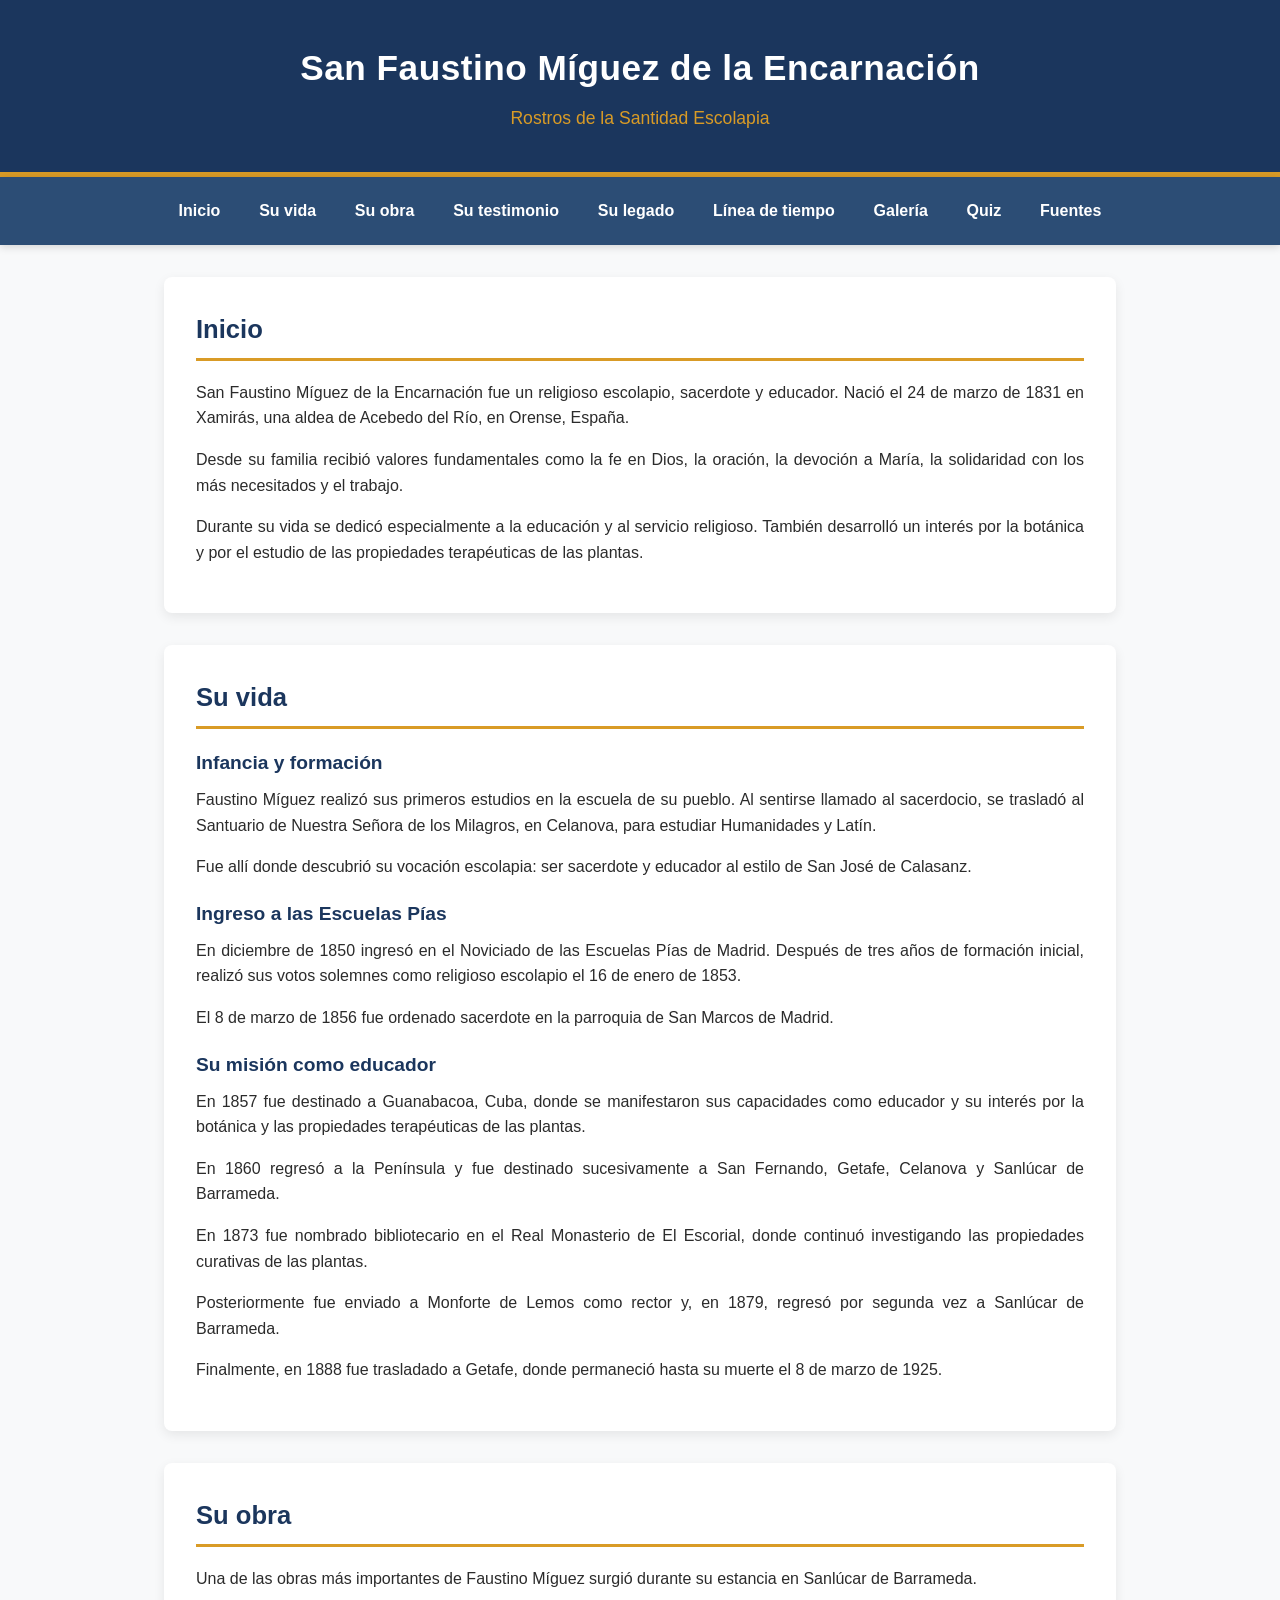
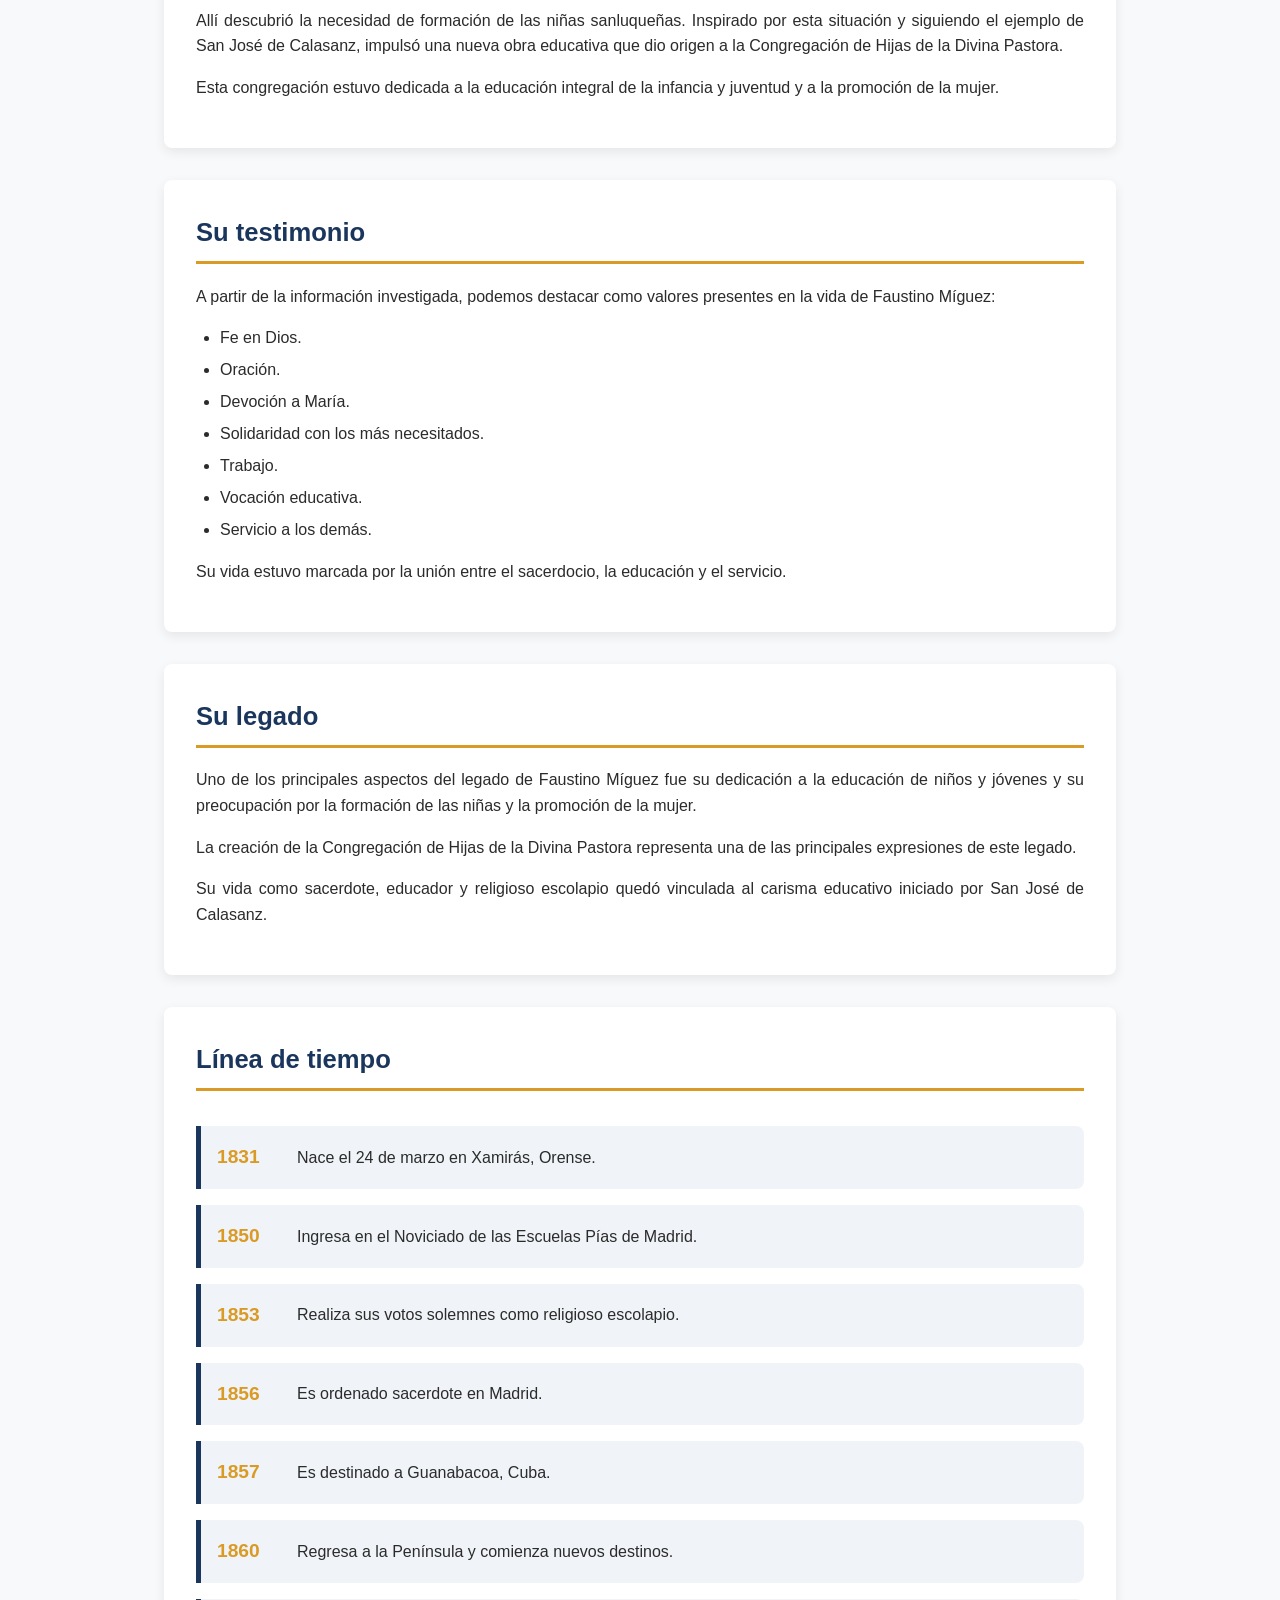
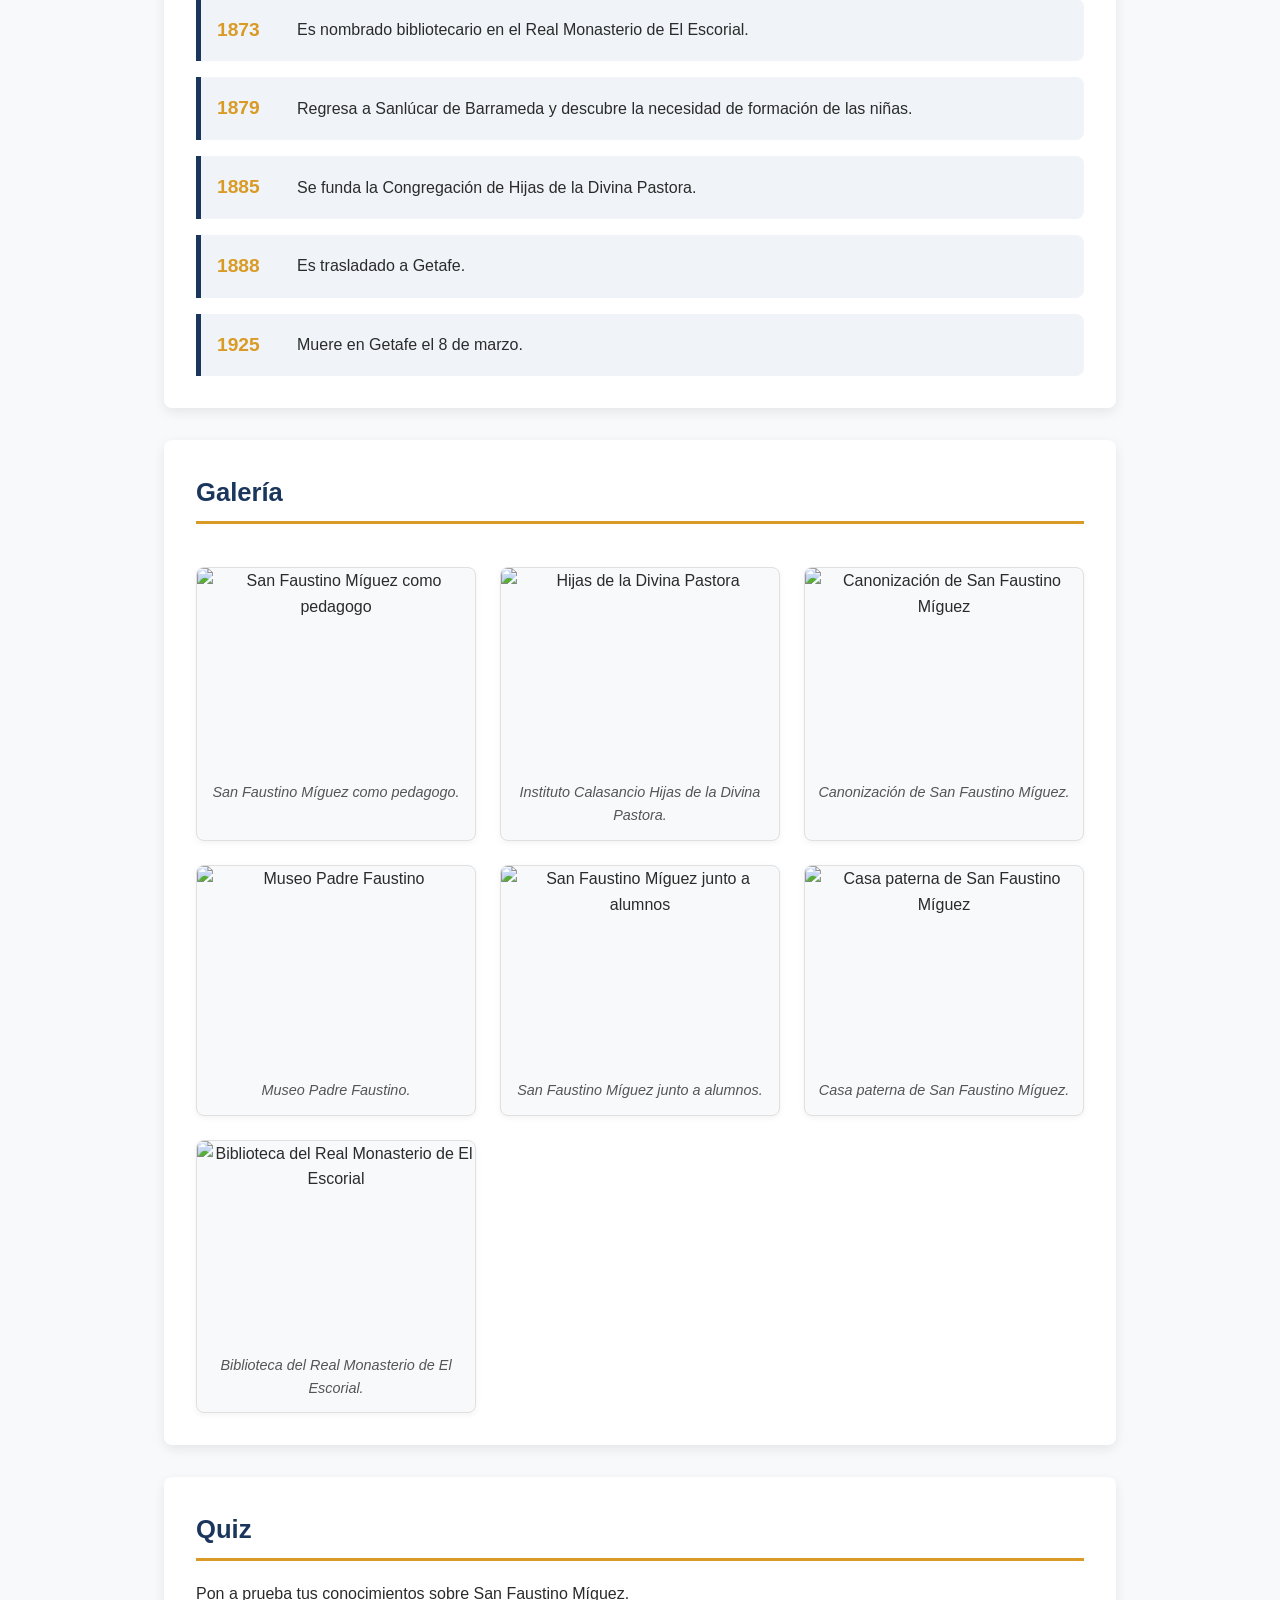
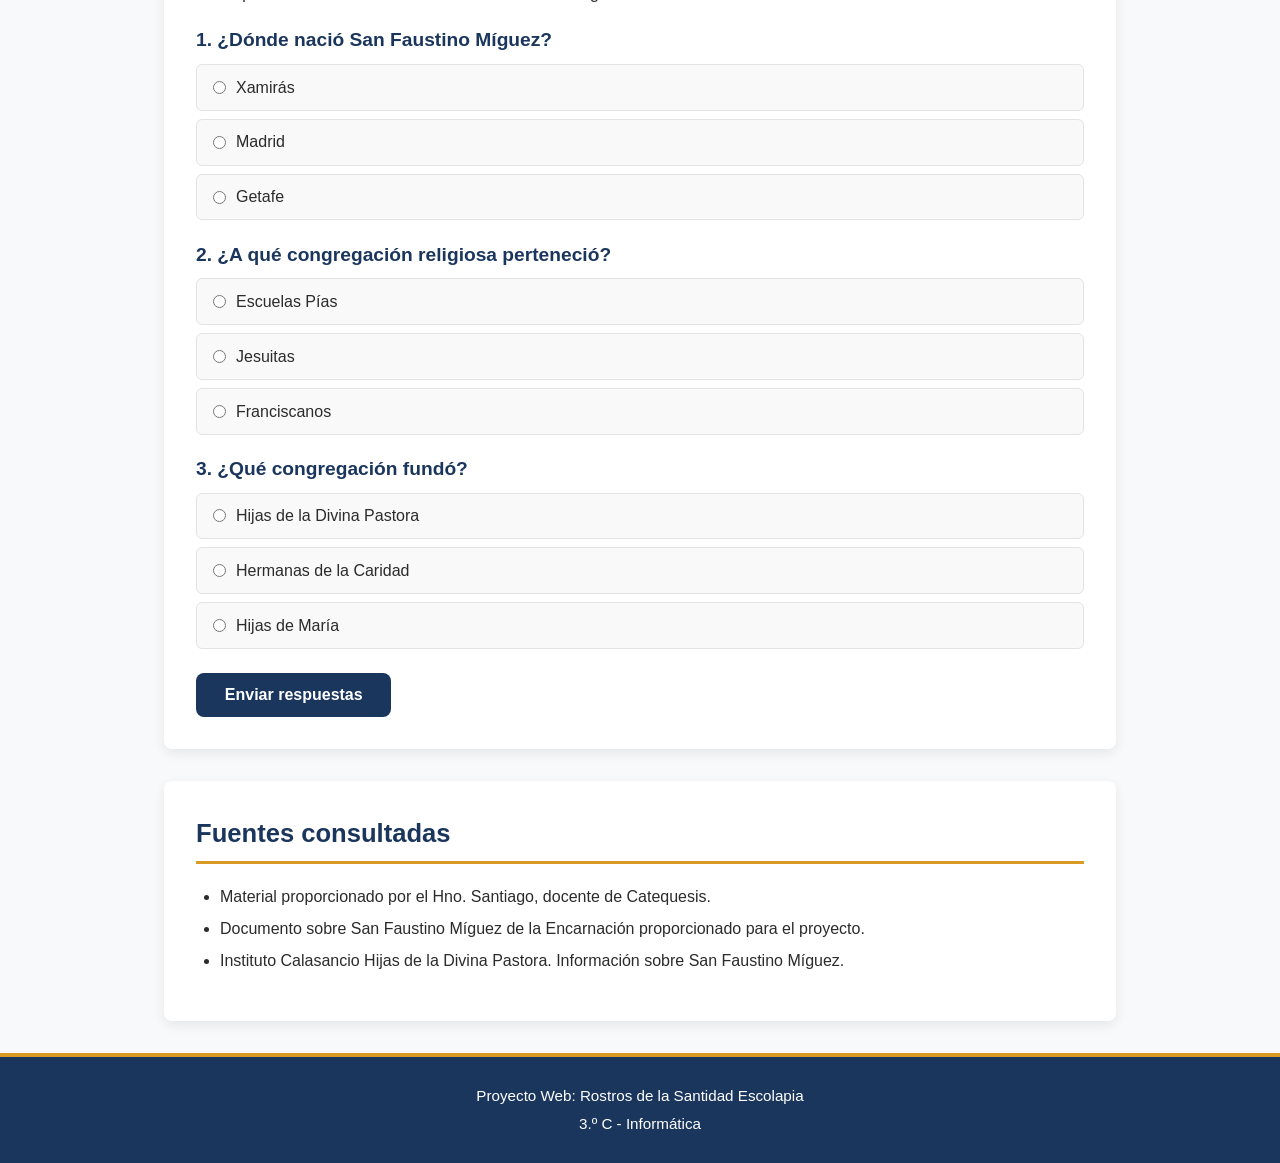
==== index.html @ eebf30c8 "Add files via upload" ====
<!DOCTYPE html>
<html lang="es">
<head>
    <meta charset="UTF-8">
    <meta name="viewport" content="width=device-width, initial-scale=1.0">
    <title>San Faustino Míguez</title>
</head>
<link rel="stylesheet" href="estilos.css">
<body>
     <header>
        <h1>San Faustino Míguez de la Encarnación</h1>
        <p>Rostros de la Santidad Escolapia</p>
    </header>
    <nav>
    <a href="#inicio">Inicio</a>
    <a href="#vida">Su vida</a>
    <a href="#obra">Su obra</a>
    <a href="#testimonio">Su testimonio</a>
    <a href="#legado">Su legado</a>
    <a href="#linea-tiempo">Línea de tiempo</a>
    <a href="#galeria">Galería</a>
    <a href="#quiz">Quiz</a>
    <a href="#fuentes">Fuentes</a>
</nav>
<main>

<section id="inicio">

    <h2>Inicio</h2>

    <p>
        San Faustino Míguez de la Encarnación fue un religioso escolapio,
        sacerdote y educador. Nació el 24 de marzo de 1831 en Xamirás,
        una aldea de Acebedo del Río, en Orense, España.
    </p>

    <p>
        Desde su familia recibió valores fundamentales como la fe en Dios,
        la oración, la devoción a María, la solidaridad con los más
        necesitados y el trabajo.
    </p>

    <p>
        Durante su vida se dedicó especialmente a la educación y al servicio
        religioso. También desarrolló un interés por la botánica y por el
        estudio de las propiedades terapéuticas de las plantas.
    </p>    
</section>
<section id="vida">

    <h2>Su vida</h2>

    <h3>Infancia y formación</h3>

    <p>
        Faustino Míguez realizó sus primeros estudios en la escuela de su pueblo.
        Al sentirse llamado al sacerdocio, se trasladó al Santuario de Nuestra
        Señora de los Milagros, en Celanova, para estudiar Humanidades y Latín.
    </p>

    <p>
        Fue allí donde descubrió su vocación escolapia: ser sacerdote y educador
        al estilo de San José de Calasanz.
    </p>

    <h3>Ingreso a las Escuelas Pías</h3>

    <p>
        En diciembre de 1850 ingresó en el Noviciado de las Escuelas Pías de Madrid.
        Después de tres años de formación inicial, realizó sus votos solemnes como
        religioso escolapio el 16 de enero de 1853.
    </p>

    <p>
        El 8 de marzo de 1856 fue ordenado sacerdote en la parroquia de San Marcos
        de Madrid.
    </p>

    <h3>Su misión como educador</h3>

    <p>
        En 1857 fue destinado a Guanabacoa, Cuba, donde se manifestaron sus
        capacidades como educador y su interés por la botánica y las propiedades
        terapéuticas de las plantas.
    </p>

    <p>
        En 1860 regresó a la Península y fue destinado sucesivamente a San Fernando,
        Getafe, Celanova y Sanlúcar de Barrameda.
    </p>

    <p>
        En 1873 fue nombrado bibliotecario en el Real Monasterio de El Escorial,
        donde continuó investigando las propiedades curativas de las plantas.
    </p>

    <p>
        Posteriormente fue enviado a Monforte de Lemos como rector y, en 1879,
        regresó por segunda vez a Sanlúcar de Barrameda.
    </p>

    <p>
        Finalmente, en 1888 fue trasladado a Getafe, donde permaneció hasta su
        muerte el 8 de marzo de 1925.
    </p>

</section>
<section id="obra">

    <h2>Su obra</h2>
    <p>
        Una de las obras más importantes de Faustino Míguez surgió durante
        su estancia en Sanlúcar de Barrameda.
    </p>

    <p>
        Allí descubrió la necesidad de formación de las niñas sanluqueñas.
    Inspirado por esta situación y siguiendo el ejemplo de San José de
    Calasanz, impulsó una nueva obra educativa que dio origen a la
    Congregación de Hijas de la Divina Pastora.
    </p>

    <p>
        Esta congregación estuvo dedicada a la educación integral de la
        infancia y juventud y a la promoción de la mujer.
    </p>

</section>
<section id="testimonio">

    <h2>Su testimonio</h2>

    <p>
        A partir de la información investigada, podemos destacar como valores
        presentes en la vida de Faustino Míguez:
    </p>

    <ul>
        <li>Fe en Dios.</li>
        <li>Oración.</li>
        <li>Devoción a María.</li>
        <li>Solidaridad con los más necesitados.</li>
        <li>Trabajo.</li>
        <li>Vocación educativa.</li>
        <li>Servicio a los demás.</li>
    </ul>

    <p>
        Su vida estuvo marcada por la unión entre el sacerdocio, la educación
        y el servicio.
    </p>

</section>
<section id="legado">

    <h2>Su legado</h2>

    <p>
        Uno de los principales aspectos del legado de Faustino Míguez fue su
        dedicación a la educación de niños y jóvenes y su preocupación por la
        formación de las niñas y la promoción de la mujer.
    </p>

    <p>
        La creación de la Congregación de Hijas de la Divina Pastora representa
        una de las principales expresiones de este legado.
    </p>

    <p>
        Su vida como sacerdote, educador y religioso escolapio quedó vinculada
        al carisma educativo iniciado por San José de Calasanz.
    </p>

</section>
<section id="linea-tiempo">

    <h2>Línea de tiempo</h2>

    <article>
        <h3>1831</h3>
        <p>Nace el 24 de marzo en Xamirás, Orense.</p>
    </article>

    <article>
        <h3>1850</h3>
        <p>Ingresa en el Noviciado de las Escuelas Pías de Madrid.</p>
    </article>

    <article>
        <h3>1853</h3>
        <p>Realiza sus votos solemnes como religioso escolapio.</p>
    </article>

    <article>
        <h3>1856</h3>
        <p>Es ordenado sacerdote en Madrid.</p>
    </article>

    <article>
        <h3>1857</h3>
        <p>Es destinado a Guanabacoa, Cuba.</p>
    </article>

    <article>
        <h3>1860</h3>
        <p>Regresa a la Península y comienza nuevos destinos.</p>
    </article>

    <article>
        <h3>1873</h3>
        <p>Es nombrado bibliotecario en el Real Monasterio de El Escorial.</p>
    </article>

    <article>
        <h3>1879</h3>
        <p>Regresa a Sanlúcar de Barrameda y descubre la necesidad de formación de las niñas.</p>
    </article>

    <article>
        <h3>1885</h3>
        <p>Se funda la Congregación de Hijas de la Divina Pastora.</p>
    </article>

    <article>
        <h3>1888</h3>
        <p>Es trasladado a Getafe.</p>
    </article>

    <article>
        <h3>1925</h3>
        <p>Muere en Getafe el 8 de marzo.</p>
    </article>

</section>
<section id="galeria">

    <h2>Galería</h2>

<figure>
    <img src="img/san faustino pedagogo.jpg" alt="San Faustino Míguez como pedagogo">
    <figcaption>San Faustino Míguez como pedagogo.</figcaption>
</figure>

<figure>
    <img src="img/hijas de la divina pastora.jpg" alt="Hijas de la Divina Pastora">
    <figcaption>Instituto Calasancio Hijas de la Divina Pastora.</figcaption>
</figure>

<figure>
    <img src="img/canonizacion faustino miguez.jpg" alt="Canonización de San Faustino Míguez">
    <figcaption>Canonización de San Faustino Míguez.</figcaption>
</figure>

<figure>
    <img src="img/museo padre faustino.jpg" alt="Museo Padre Faustino">
    <figcaption>Museo Padre Faustino.</figcaption>
</figure>
<figure>
    <img src="img/San Faustino junto a alumnos.png" alt="San Faustino Míguez junto a alumnos">
    <figcaption>San Faustino Míguez junto a alumnos.</figcaption>
</figure>

<figure>
    <img src="img/casa paterna faustino miguez.jpg" alt="Casa paterna de San Faustino Míguez">
    <figcaption>Casa paterna de San Faustino Míguez.</figcaption>
</figure>

<figure>
    <img src="img/bibloteca escorial.jpg" alt="Biblioteca del Real Monasterio de El Escorial">
    <figcaption>Biblioteca del Real Monasterio de El Escorial.</figcaption>
</figure>
</section>

<section id="quiz">
    <h2>Quiz</h2>

    <p>
        Pon a prueba tus conocimientos sobre San Faustino Míguez.
    </p>

    <h3>1. ¿Dónde nació San Faustino Míguez?</h3>

    <ul>
        <li>
            <input type="radio" name="pregunta1">
            Xamirás
        </li>

        <li>
            <input type="radio" name="pregunta1">
            Madrid
        </li>

        <li>
            <input type="radio" name="pregunta1">
            Getafe
        </li>
    </ul>


    <h3>2. ¿A qué congregación religiosa perteneció?</h3>

    <ul>
        <li>
            <input type="radio" name="pregunta2">
            Escuelas Pías
        </li>

        <li>
            <input type="radio" name="pregunta2">
            Jesuitas
        </li>

        <li>
            <input type="radio" name="pregunta2">
            Franciscanos
        </li>
    </ul>


    <h3>3. ¿Qué congregación fundó?</h3>

    <ul>
        <li>
            <input type="radio" name="pregunta3">
            Hijas de la Divina Pastora
        </li>

        <li>
            <input type="radio" name="pregunta3">
            Hermanas de la Caridad
        </li>

        <li>
            <input type="radio" name="pregunta3">
            Hijas de María
        </li>
    </ul>

    <button type="button">Enviar respuestas</button>
</section>
<section id="fuentes">

    <h2>Fuentes consultadas</h2>

    <ul>
        
        <li>Material proporcionado por el Hno. Santiago, docente de Catequesis.</li>
        <li>Documento sobre San Faustino Míguez de la Encarnación proporcionado para el proyecto.</li>
        <li>Instituto Calasancio Hijas de la Divina Pastora. Información sobre San Faustino Míguez.</li>
    </ul>

</section>
</main>
<footer>
    <p>Proyecto Web: Rostros de la Santidad Escolapia</p>
    <p>3.º C - Informática</p>
</footer>
</body>
</html>
---- estilos.css ----
/* ==========================================================
   1. RESET Y VARIABLES GLOBALES
   ========================================================== */
* {
    margin: 0;
    padding: 0;
    box-sizing: border-box; /* Manejo correcto del Modelo de Caja */
}

:root {
    /* Paleta de colores acorde a la temática */
    --color-primario: #1b365d;       /* Azul institucional / Escolapio */
    --color-secundario: #d99b26;     /* Dorado / Cálido */
    --color-fondo: #f8f9fa;          /* Fondo claro para facilitar la lectura */
    --color-tarjeta: #ffffff;        /* Blanco para contenedores */
    --color-texto: #2b2b2b;          /* Gris oscuro para contraste suave */
    --color-texto-suave: #555555;
    
    /* Tipografía y sombras */
    --fuente-principal: 'Segoe UI', Tahoma, Geneva, Verdana, sans-serif;
    --sombras: 0 4px 12px rgba(0, 0, 0, 0.08);
    --borde-radio: 8px;
}

body {
    font-family: var(--fuente-principal);
    background-color: var(--color-fondo);
    color: var(--color-texto);
    line-height: 1.6;
}

/* ==========================================================
   2. ENCABEZADO (HEADER)
   ========================================================== */
header {
    background-color: var(--color-primario);
    color: #ffffff;
    text-align: center;
    padding: 2.5rem 1rem;
    border-bottom: 5px solid var(--color-secundario);
}

header h1 {
    font-size: 2.2rem;
    margin-bottom: 0.5rem;
    letter-spacing: 0.5px;
}

header p {
    font-size: 1.1rem;
    color: var(--color-secundario);
    font-weight: 500;
}

/* ==========================================================
   3. NAVEGACIÓN (NAV)
   ========================================================== */
nav {
    background-color: #2c4d75;
    display: flex;
    justify-content: center;
    flex-wrap: wrap;
    gap: 10px;
    padding: 0.8rem 1rem;
    position: sticky;
    top: 0;
    z-index: 100;
    box-shadow: 0 2px 8px rgba(0, 0, 0, 0.15);
}

nav a {
    color: #ffffff;
    text-decoration: none;
    font-weight: 600;
    padding: 0.5rem 0.9rem;
    border-radius: 4px;
    transition: background-color 0.3s ease, color 0.3s ease;
}

nav a:hover {
    background-color: var(--color-secundario);
    color: var(--color-primario);
}

/* ==========================================================
   4. ESTRUCTURA PRINCIPAL (MAIN & SECTIONS)
   ========================================================== */
main {
    max-width: 1000px;
    margin: 2rem auto;
    padding: 0 1.5rem;
}

section {
    background-color: var(--color-tarjeta);
    padding: 2rem;
    margin-bottom: 2rem;
    border-radius: var(--borde-radio);
    box-shadow: var(--sombras);
}

/* Encabezados de secciones */
section h2 {
    color: var(--color-primario);
    border-bottom: 3px solid var(--color-secundario);
    padding-bottom: 0.5rem;
    margin-bottom: 1.2rem;
    font-size: 1.6rem;
}

section h3 {
    color: var(--color-primario);
    margin: 1.2rem 0 0.5rem 0;
    font-size: 1.2rem;
}

section p {
    margin-bottom: 1rem;
    text-align: justify;
}

/* Listas generales */
section ul {
    margin-left: 1.5rem;
    margin-bottom: 1rem;
}

section li {
    margin-bottom: 0.4rem;
}

/* ==========================================================
   5. LÍNEA DE TIEMPO (#linea-tiempo)
   ========================================================== */
#linea-tiempo {
    display: flex;
    flex-direction: column;
    gap: 1rem;
}

#linea-tiempo article {
    display: flex;
    align-items: center;
    background-color: #f0f4f8;
    border-left: 5px solid var(--color-primario);
    padding: 1rem;
    border-radius: 0 var(--borde-radio) var(--borde-radio) 0;
    transition: transform 0.2s ease;
}

#linea-tiempo article:hover {
    transform: translateX(5px);
}

#linea-tiempo h3 {
    margin: 0;
    min-width: 80px;
    font-size: 1.2rem;
    color: var(--color-secundario);
    font-weight: bold;
}

#linea-tiempo p {
    margin: 0;
    text-align: left;
}

/* ==========================================================
   6. GALERÍA DE IMÁGENES (#galeria)
   ========================================================== */
#galeria {
    display: grid;
    grid-template-columns: repeat(auto-fit, minmax(260px, 1fr));
    gap: 1.5rem;
}

#galeria h2 {
    grid-column: 1 / -1;
}

figure {
    background-color: var(--color-fondo);
    border: 1px solid #e0e0e0;
    border-radius: var(--borde-radio);
    overflow: hidden;
    display: flex;
    flex-direction: column;
    text-align: center;
    box-shadow: 0 2px 6px rgba(0,0,0,0.05);
}

figure img {
    width: 100%;
    height: 200px;
    object-fit: cover;
    display: block;
}

figcaption {
    padding: 0.8rem;
    font-size: 0.9rem;
    color: var(--color-texto-suave);
    font-style: italic;
}

/* ==========================================================
   7. SECCIÓN QUIZ (#quiz)
   ========================================================== */
#quiz ul {
    list-style: none;
    margin-left: 0;
    padding: 0;
}

#quiz li {
    background-color: #f9f9f9;
    border: 1px solid #e3e3e3;
    padding: 0.6rem 1rem;
    margin-bottom: 0.5rem;
    border-radius: 6px;
    display: flex;
    align-items: center;
    gap: 10px;
    cursor: pointer;
}

#quiz li:hover {
    background-color: #edf3f8;
}

#quiz input[type="radio"] {
    cursor: pointer;
    accent-color: var(--color-primario);
}

#quiz button {
    display: block;
    margin-top: 1.5rem;
    background-color: var(--color-primario);
    color: #ffffff;
    border: none;
    padding: 0.8rem 1.8rem;
    font-size: 1rem;
    font-weight: bold;
    border-radius: var(--borde-radio);
    cursor: pointer;
    transition: background-color 0.3s ease;
}

#quiz button:hover {
    background-color: var(--color-secundario);
    color: var(--color-primario);
}

/* ==========================================================
   8. PIE DE PÁGINA (FOOTER)
   ========================================================== */
footer {
    background-color: var(--color-primario);
    color: #ffffff;
    text-align: center;
    padding: 1.5rem;
    margin-top: 2rem;
    border-top: 4px solid var(--color-secundario);
    font-size: 0.95rem;
}

footer p {
    margin: 0.2rem 0;
}
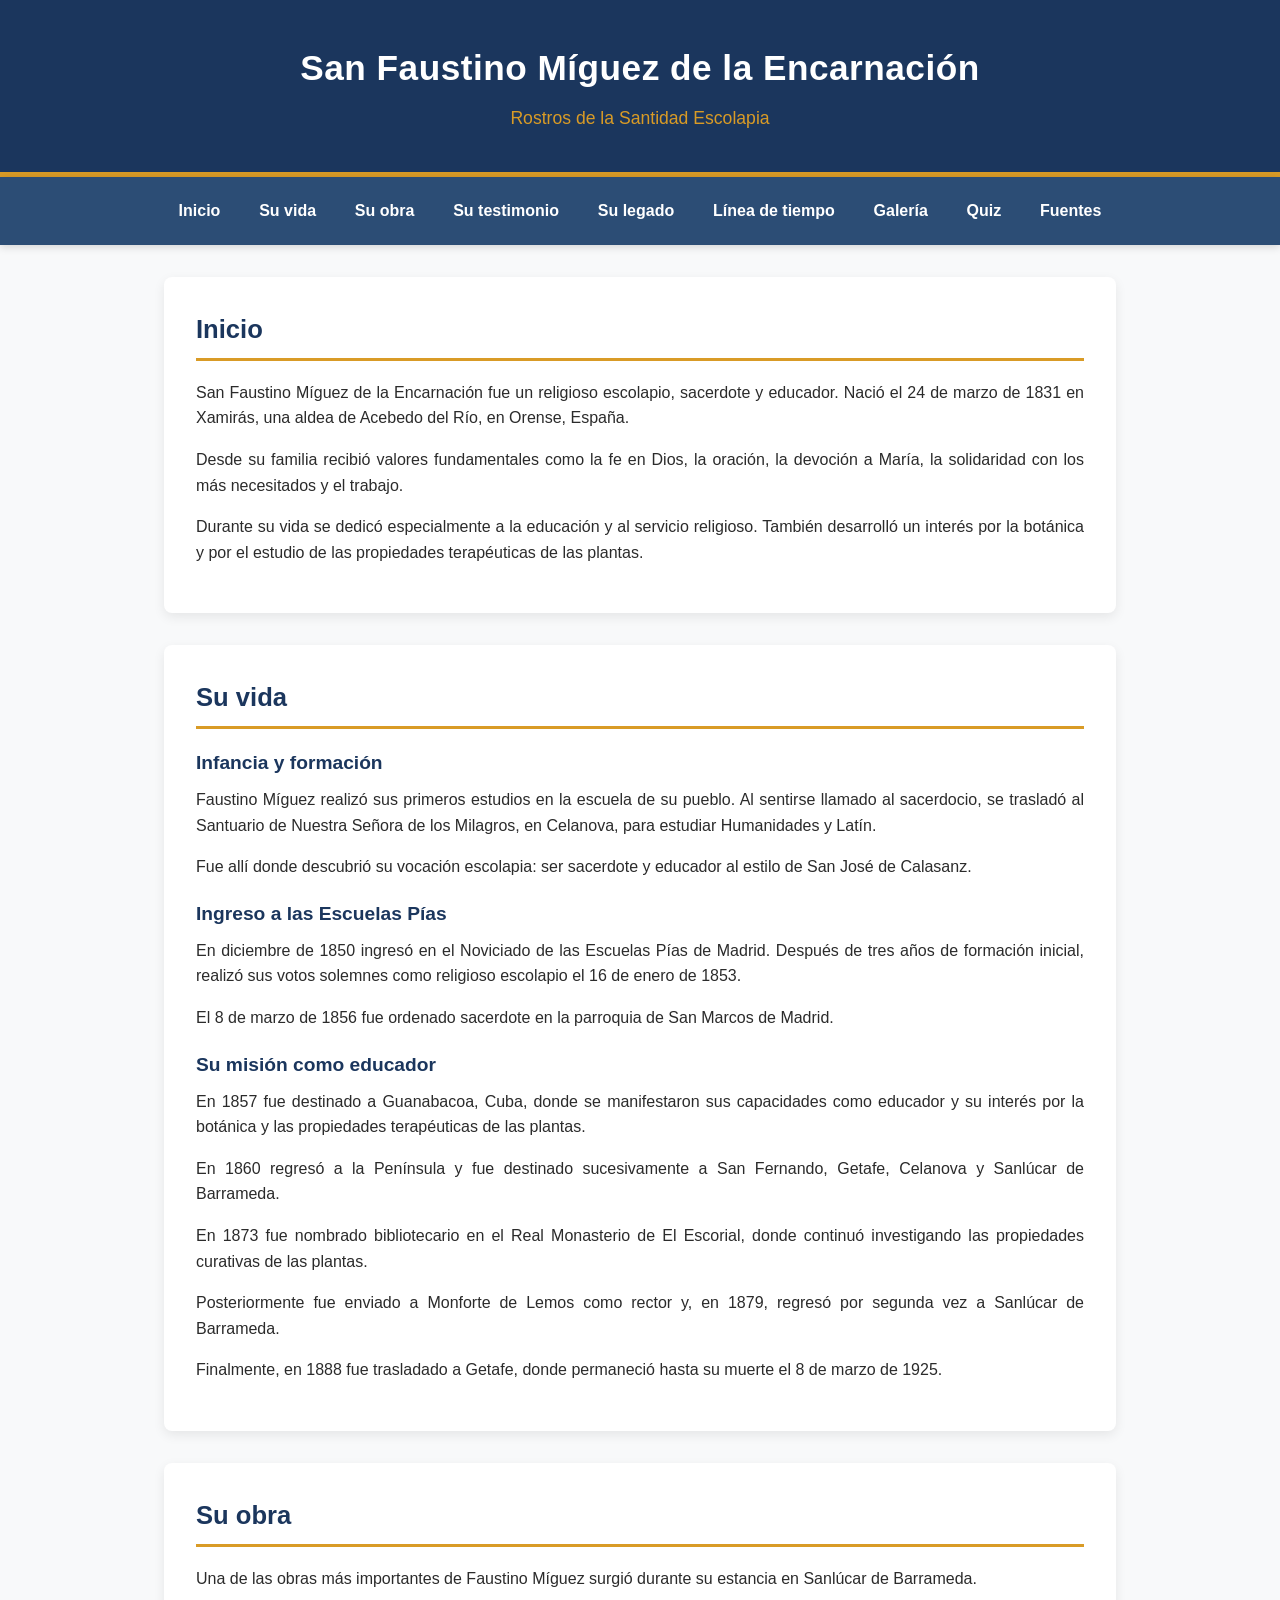
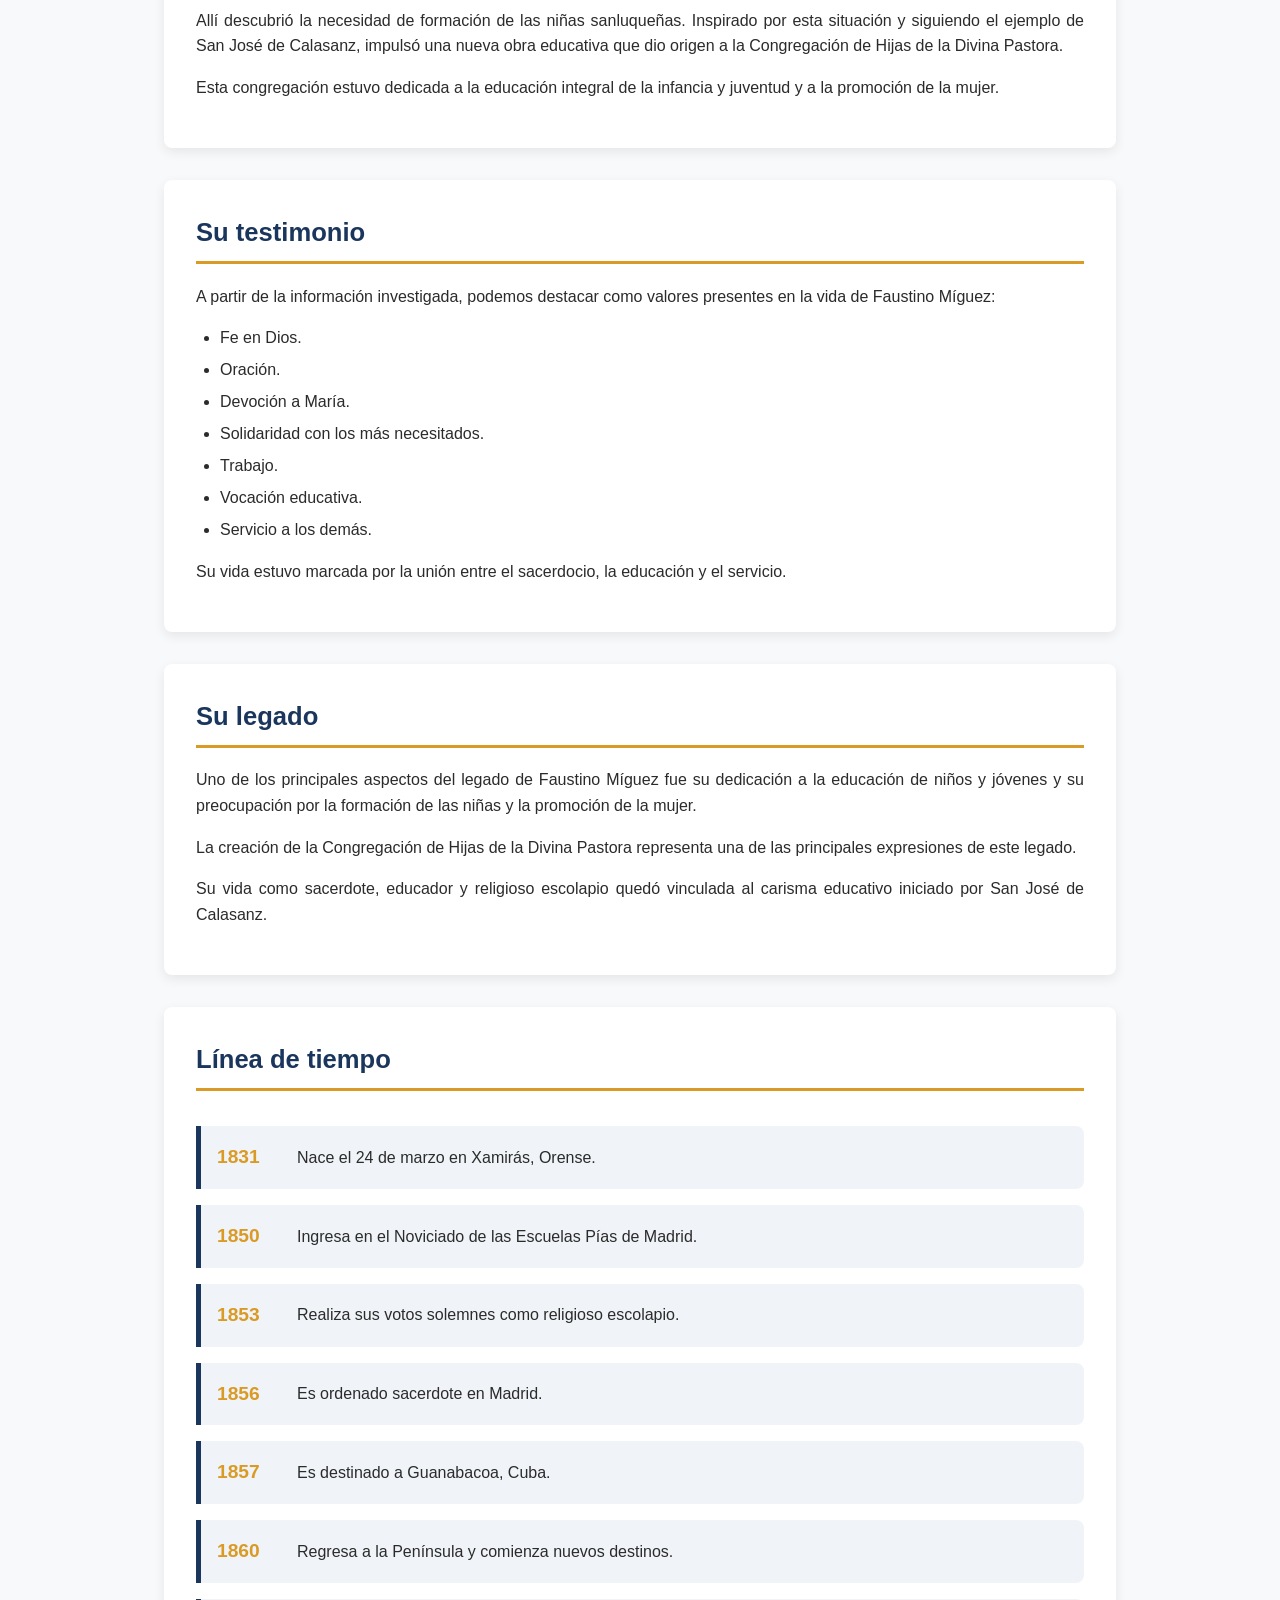
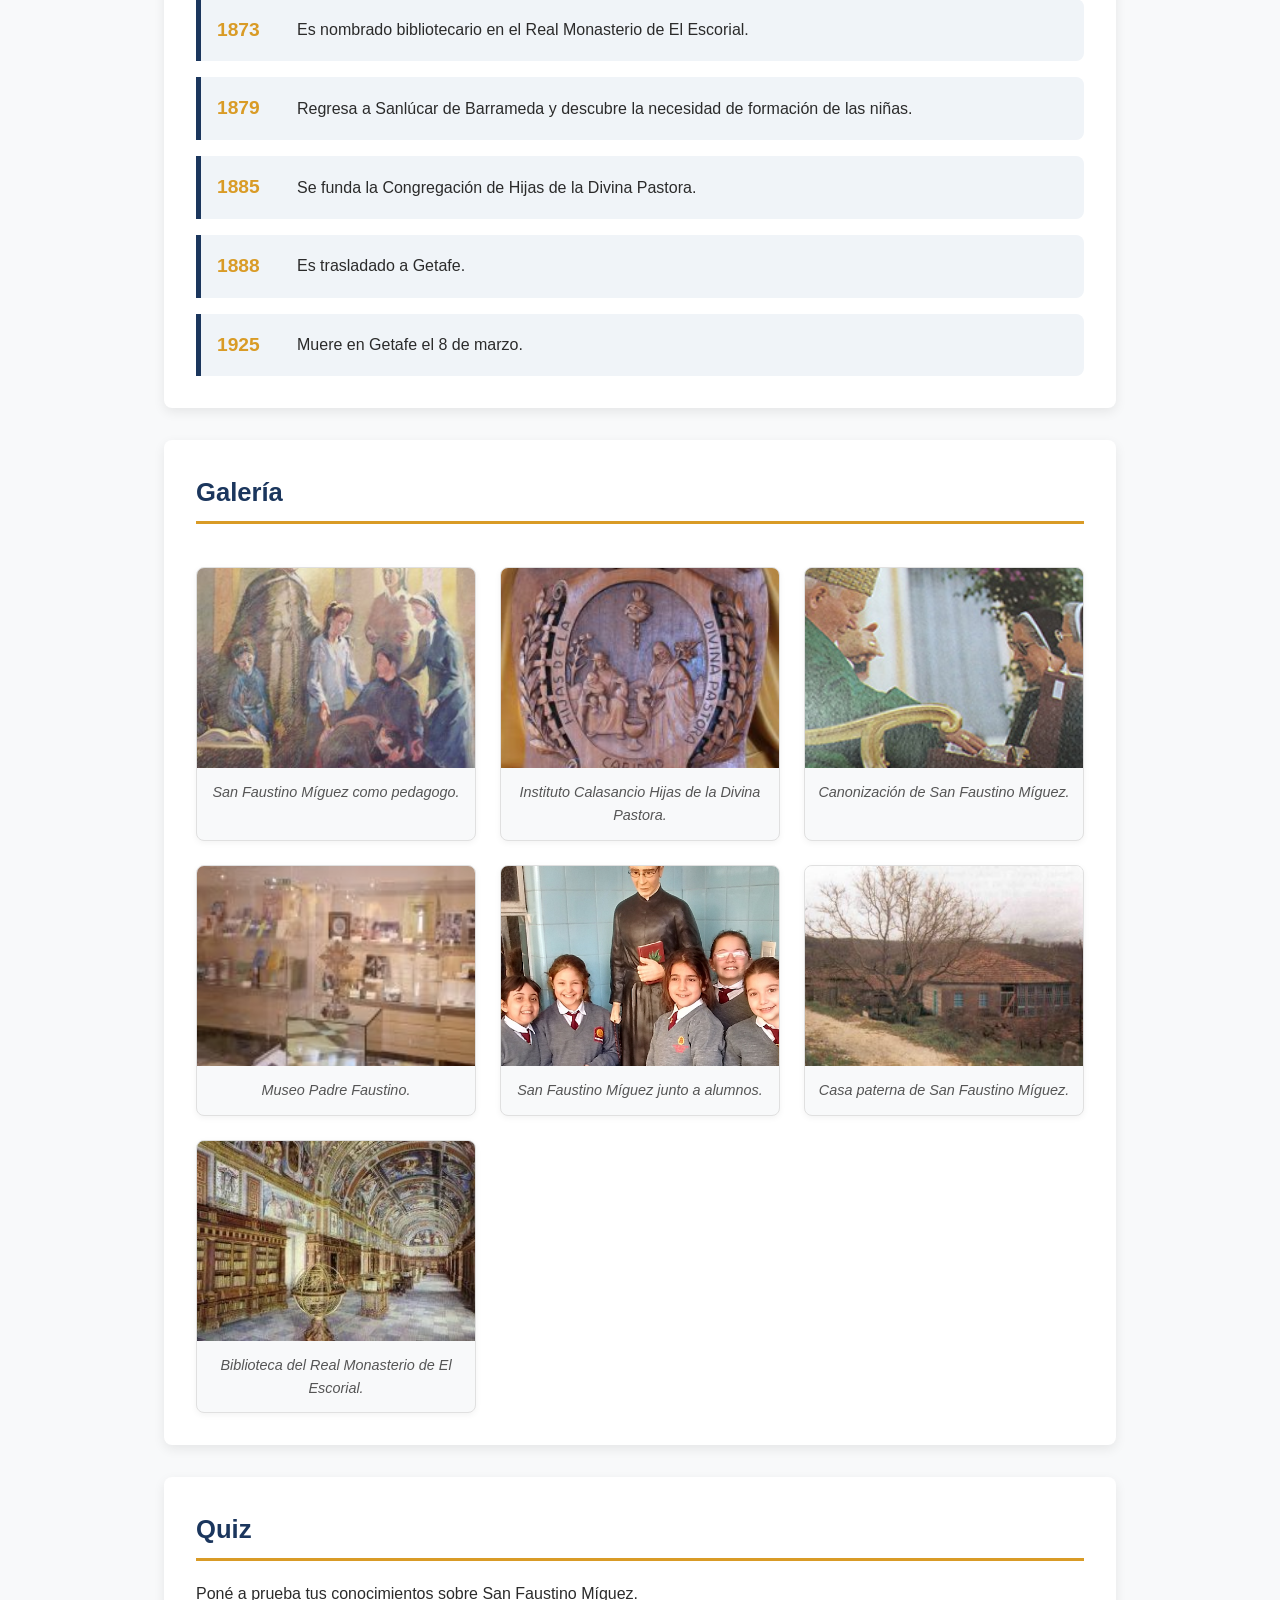
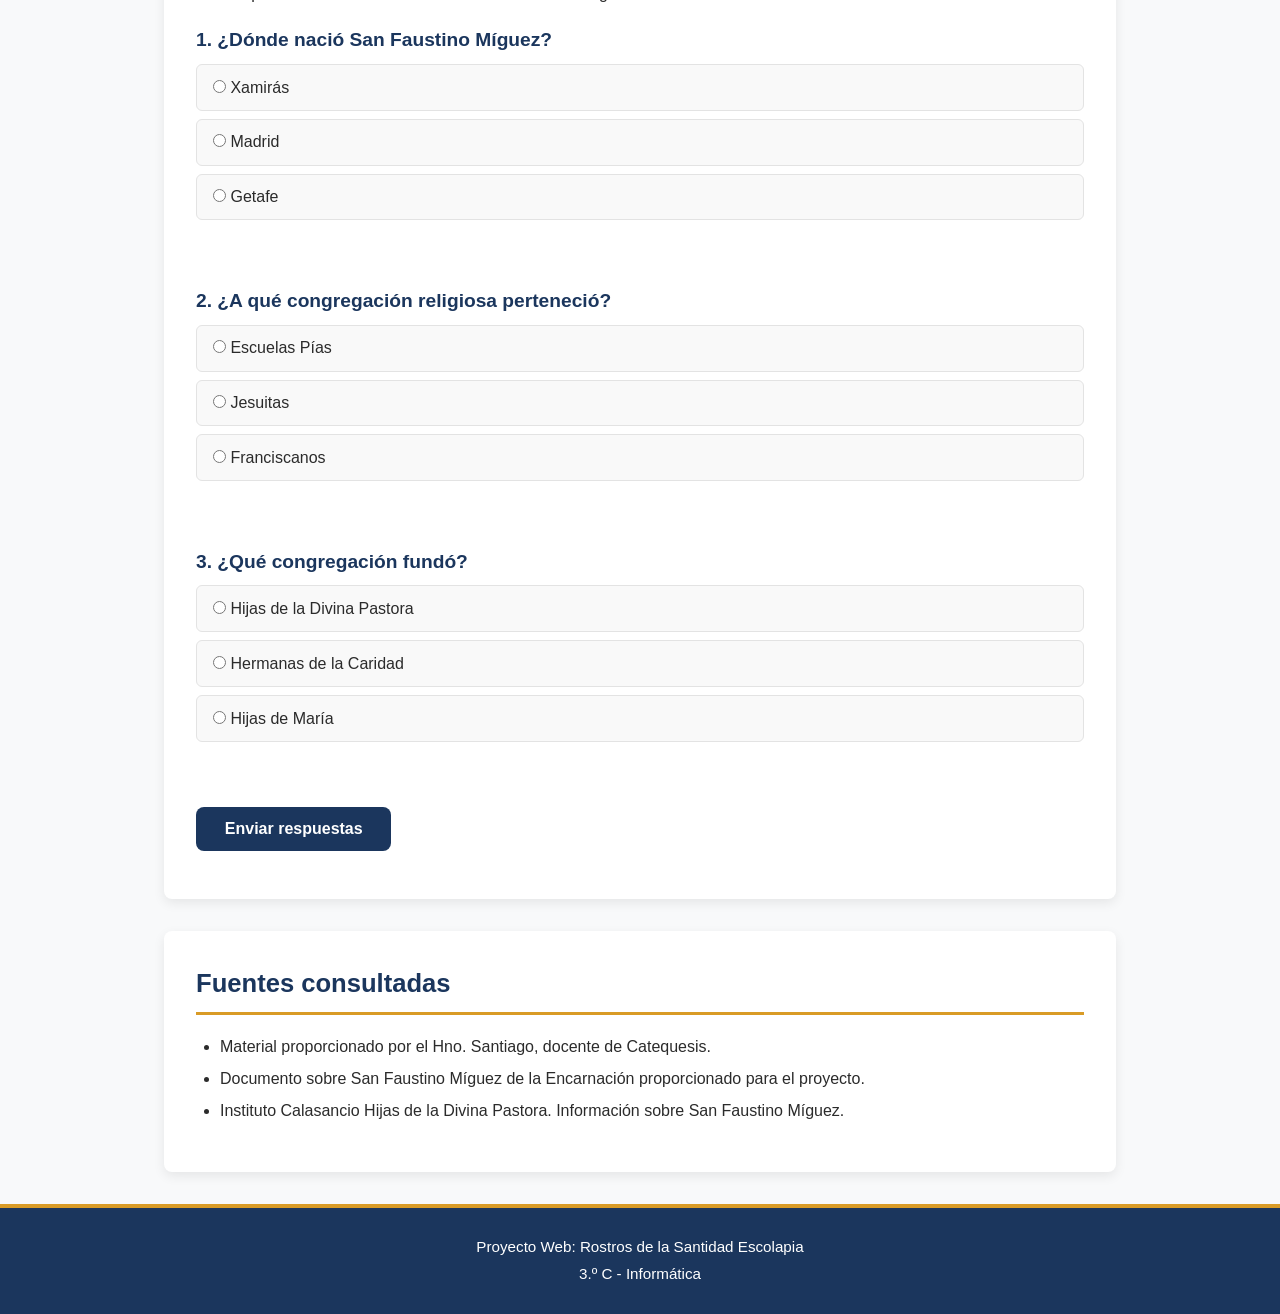
==== commit b7b9b5fb: "Add files via upload" ====
--- a/index.html
+++ b/index.html
@@ -275,70 +275,99 @@
     <h2>Quiz</h2>
 
     <p>
-        Pon a prueba tus conocimientos sobre San Faustino Míguez.
-    </p>
-
-    <h3>1. ¿Dónde nació San Faustino Míguez?</h3>
-
-    <ul>
-        <li>
-            <input type="radio" name="pregunta1">
-            Xamirás
-        </li>
-
-        <li>
-            <input type="radio" name="pregunta1">
-            Madrid
-        </li>
-
-        <li>
-            <input type="radio" name="pregunta1">
-            Getafe
-        </li>
-    </ul>
-
-
-    <h3>2. ¿A qué congregación religiosa perteneció?</h3>
-
-    <ul>
-        <li>
-            <input type="radio" name="pregunta2">
-            Escuelas Pías
-        </li>
-
-        <li>
-            <input type="radio" name="pregunta2">
-            Jesuitas
-        </li>
-
-        <li>
-            <input type="radio" name="pregunta2">
-            Franciscanos
-        </li>
-    </ul>
-
-
-    <h3>3. ¿Qué congregación fundó?</h3>
-
-    <ul>
-        <li>
-            <input type="radio" name="pregunta3">
-            Hijas de la Divina Pastora
-        </li>
-
-        <li>
-            <input type="radio" name="pregunta3">
-            Hermanas de la Caridad
-        </li>
-
-        <li>
-            <input type="radio" name="pregunta3">
-            Hijas de María
-        </li>
-    </ul>
-
-    <button type="button">Enviar respuestas</button>
-</section>
+        Poné a prueba tus conocimientos sobre San Faustino Míguez.
+    </p>
+
+    <form id="formularioQuiz">
+
+        <h3>1. ¿Dónde nació San Faustino Míguez?</h3>
+
+        <ul>
+            <li>
+                <label>
+                    <input type="radio" name="pregunta1" value="xamiras">
+                    Xamirás
+                </label>
+            </li>
+
+            <li>
+                <label>
+                    <input type="radio" name="pregunta1" value="madrid">
+                    Madrid
+                </label>
+            </li>
+
+            <li>
+                <label>
+                    <input type="radio" name="pregunta1" value="getafe">
+                    Getafe
+                </label>
+            </li>
+        </ul>
+
+        <p id="explicacion1" class="explicacion"></p>
+
+        <h3>2. ¿A qué congregación religiosa perteneció?</h3>
+
+        <ul>
+            <li>
+                <label>
+                    <input type="radio" name="pregunta2" value="escuelas">
+                    Escuelas Pías
+                </label>
+            </li>
+
+            <li>
+                <label>
+                    <input type="radio" name="pregunta2" value="jesuitas">
+                    Jesuitas
+                </label>
+            </li>
+
+            <li>
+                <label>
+                    <input type="radio" name="pregunta2" value="franciscanos">
+                    Franciscanos
+                </label>
+            </li>
+        </ul>
+
+        <p id="explicacion2" class="explicacion"></p>
+
+        <h3>3. ¿Qué congregación fundó?</h3>
+
+        <ul>
+            <li>
+                <label>
+                    <input type="radio" name="pregunta3" value="divina">
+                    Hijas de la Divina Pastora
+                </label>
+            </li>
+
+            <li>
+                <label>
+                    <input type="radio" name="pregunta3" value="caridad">
+                    Hermanas de la Caridad
+                </label>
+            </li>
+
+            <li>
+                <label>
+                    <input type="radio" name="pregunta3" value="maria">
+                    Hijas de María
+                </label>
+            </li>
+        </ul>
+
+        <p id="explicacion3" class="explicacion"></p>
+
+        <button type="submit">Enviar respuestas</button>
+
+        <p id="resultado" aria-live="polite"></p>
+
+    </form>
+</section>
+
 <section id="fuentes">
 
     <h2>Fuentes consultadas</h2>
@@ -356,5 +385,6 @@
     <p>Proyecto Web: Rostros de la Santidad Escolapia</p>
     <p>3.º C - Informática</p>
 </footer>
+<script src="script.js"></script>
 </body>
 </html>
--- a/estilos.css
+++ b/estilos.css
@@ -267,4 +267,47 @@
 
 footer p {
     margin: 0.2rem 0;
+}
+
+/* RESPUESTAS DEL QUIZ */
+
+#quiz li.respuesta-correcta {
+    background-color: #e2f3e5;
+    border: 1px solid #8bc69a;
+    color: #216b35;
+}
+
+#quiz li.respuesta-incorrecta {
+    background-color: #fce8e8;
+    border: 1px solid #e5a0a0;
+    color: #922d2d;
+}
+
+#quiz li.respuesta-correcta input {
+    accent-color: #23763b;
+}
+
+#quiz li.respuesta-incorrecta input {
+    accent-color: #b52d2d;
+}
+/* EXPLICACIONES DEL QUIZ */
+
+#quiz .explicacion {
+    padding: 0.8rem 1rem;
+    margin: 0.5rem 0 1.5rem;
+    border-radius: 6px;
+    font-size: 0.95rem;
+    text-align: left;
+}
+
+#quiz .explicacion.correcta {
+    background-color: #e2f3e5;
+    border-left: 4px solid #23763b;
+    color: #216b35;
+}
+
+#quiz .explicacion.incorrecta {
+    background-color: #fff4d6;
+    border-left: 4px solid #d99b26;
+    color: #805c13;
 }
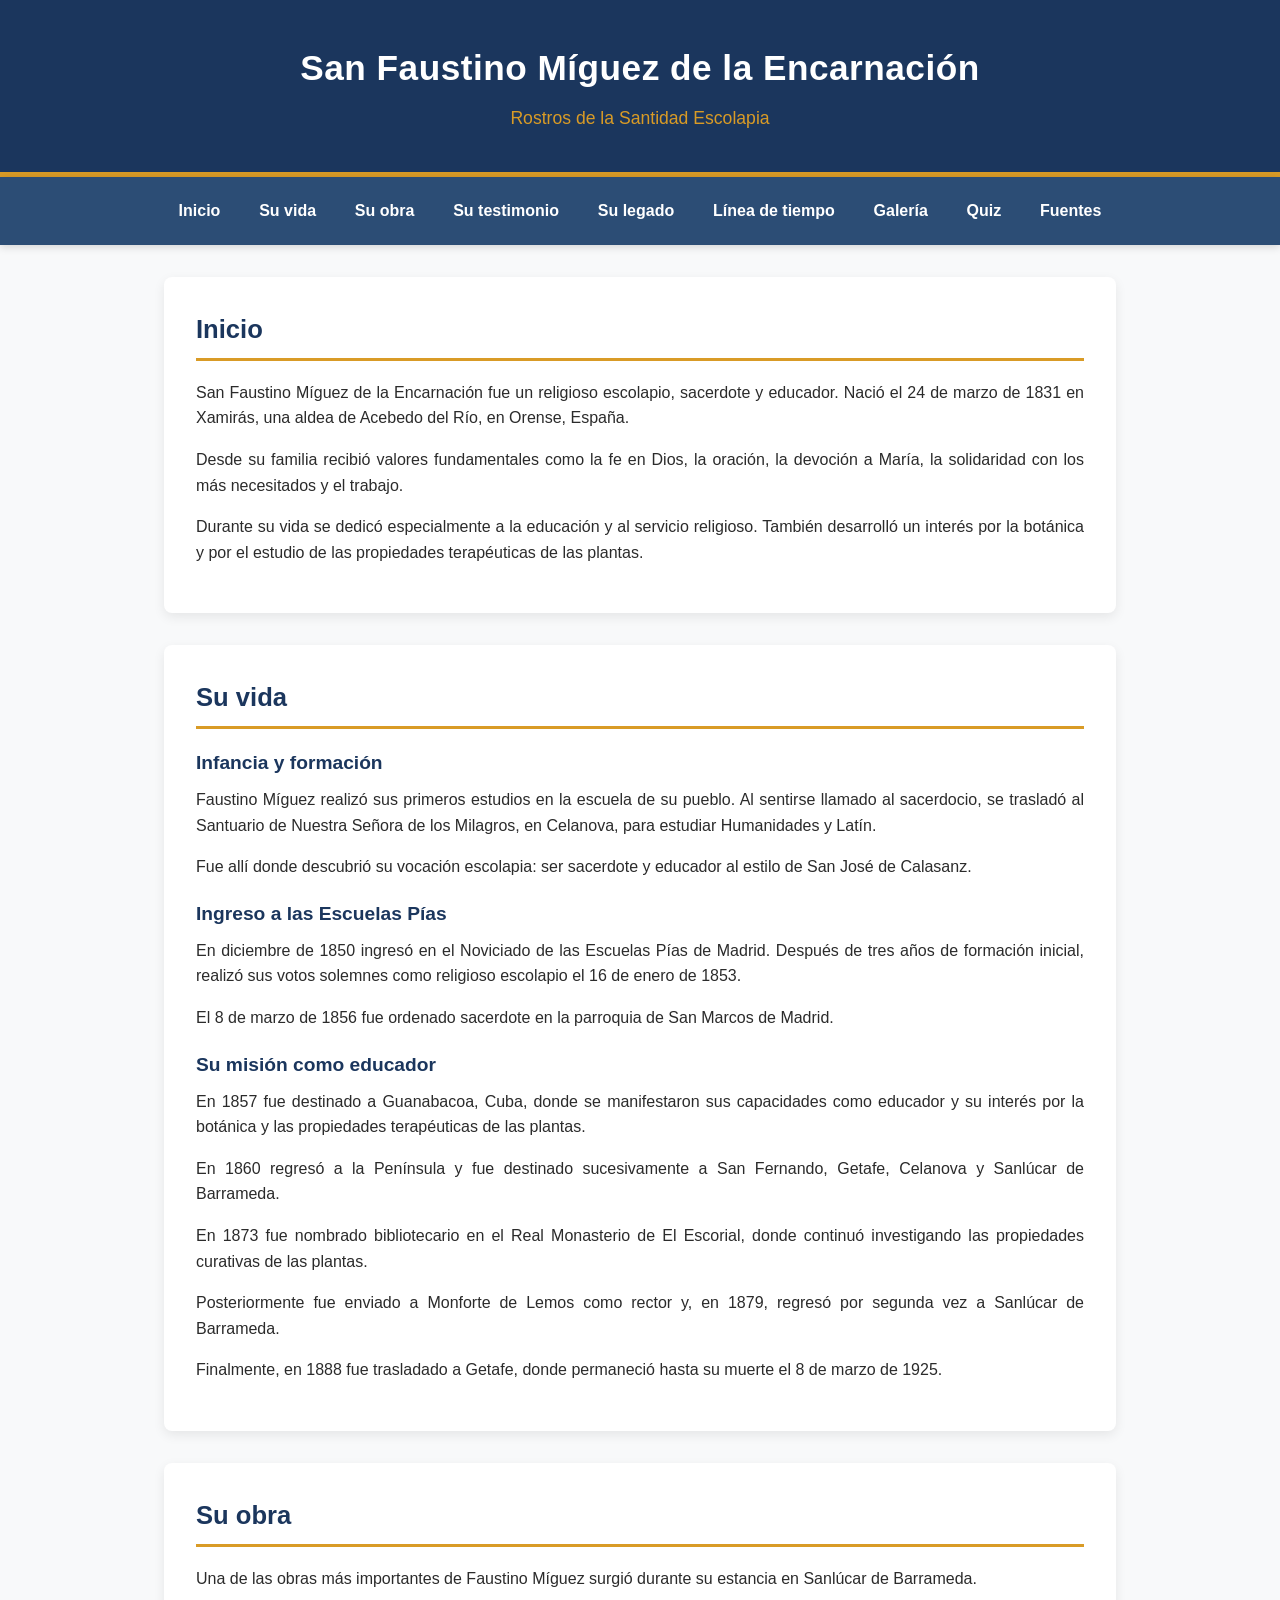
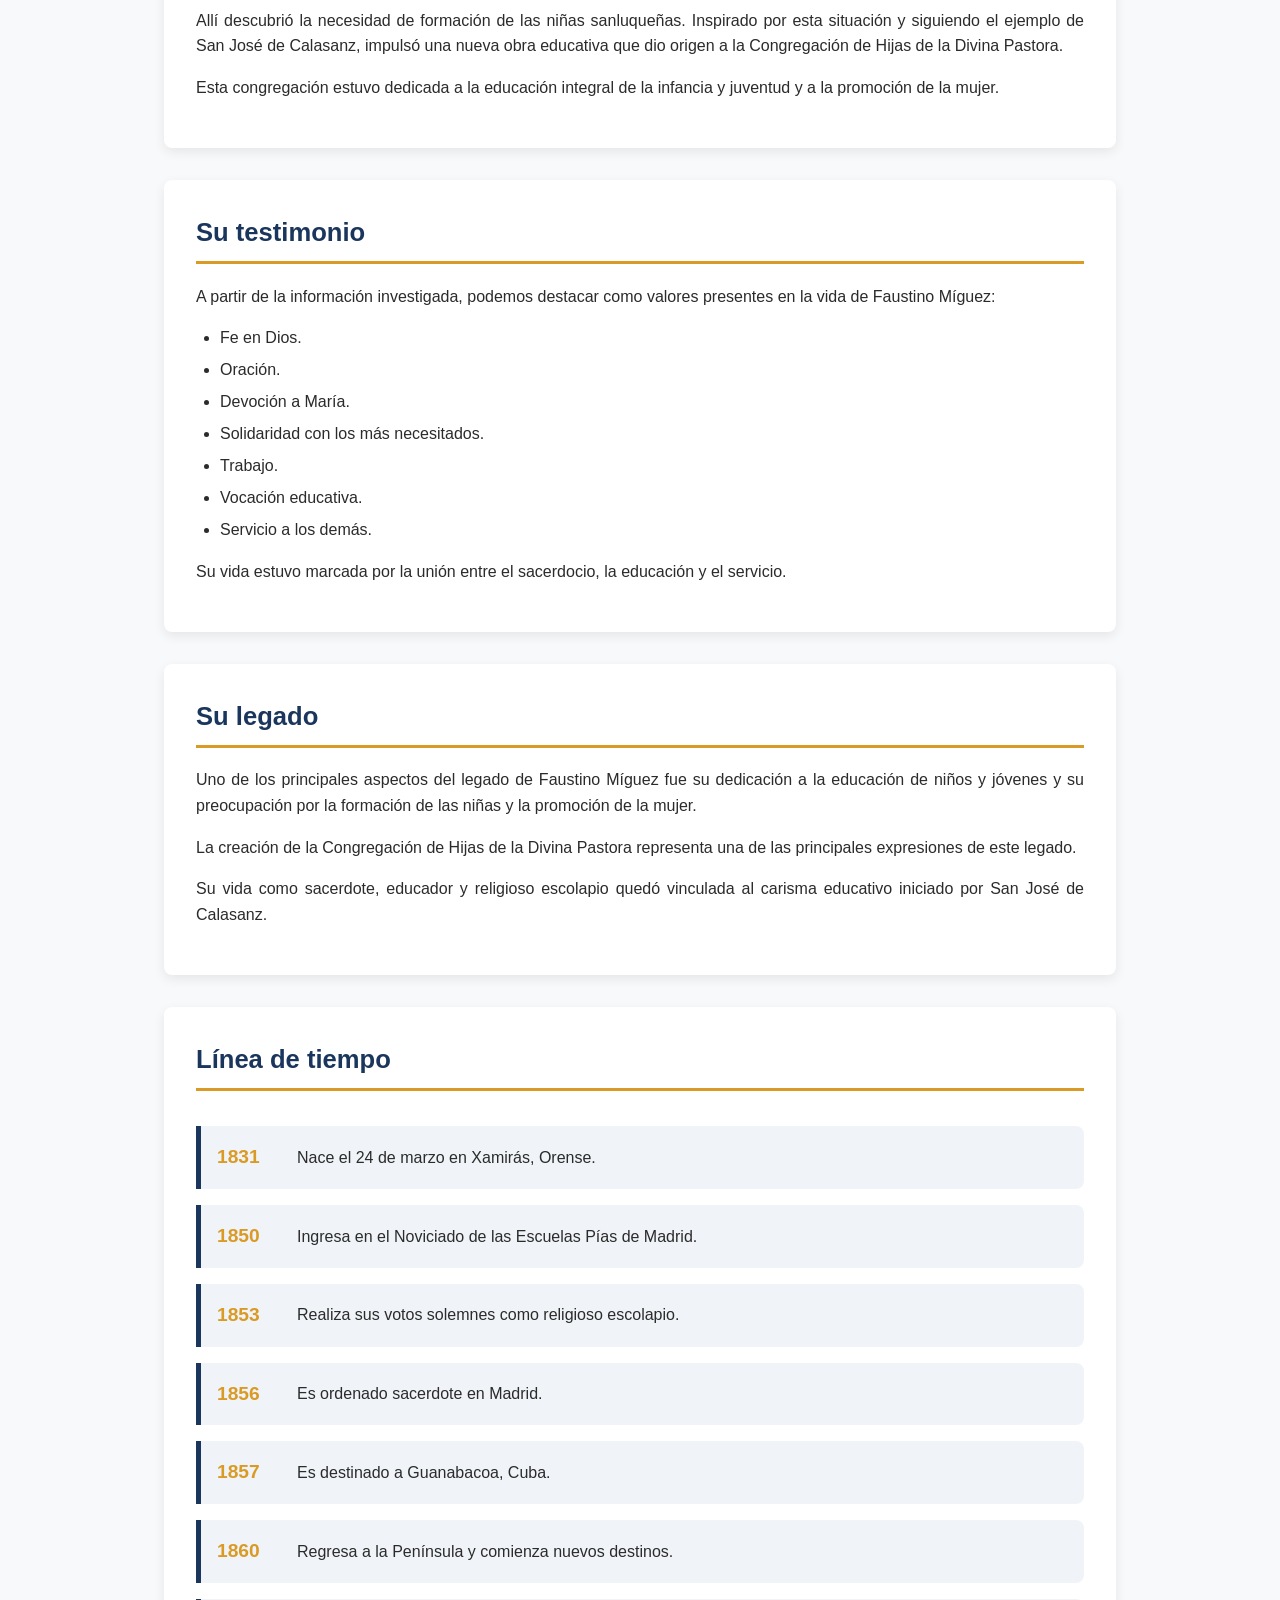
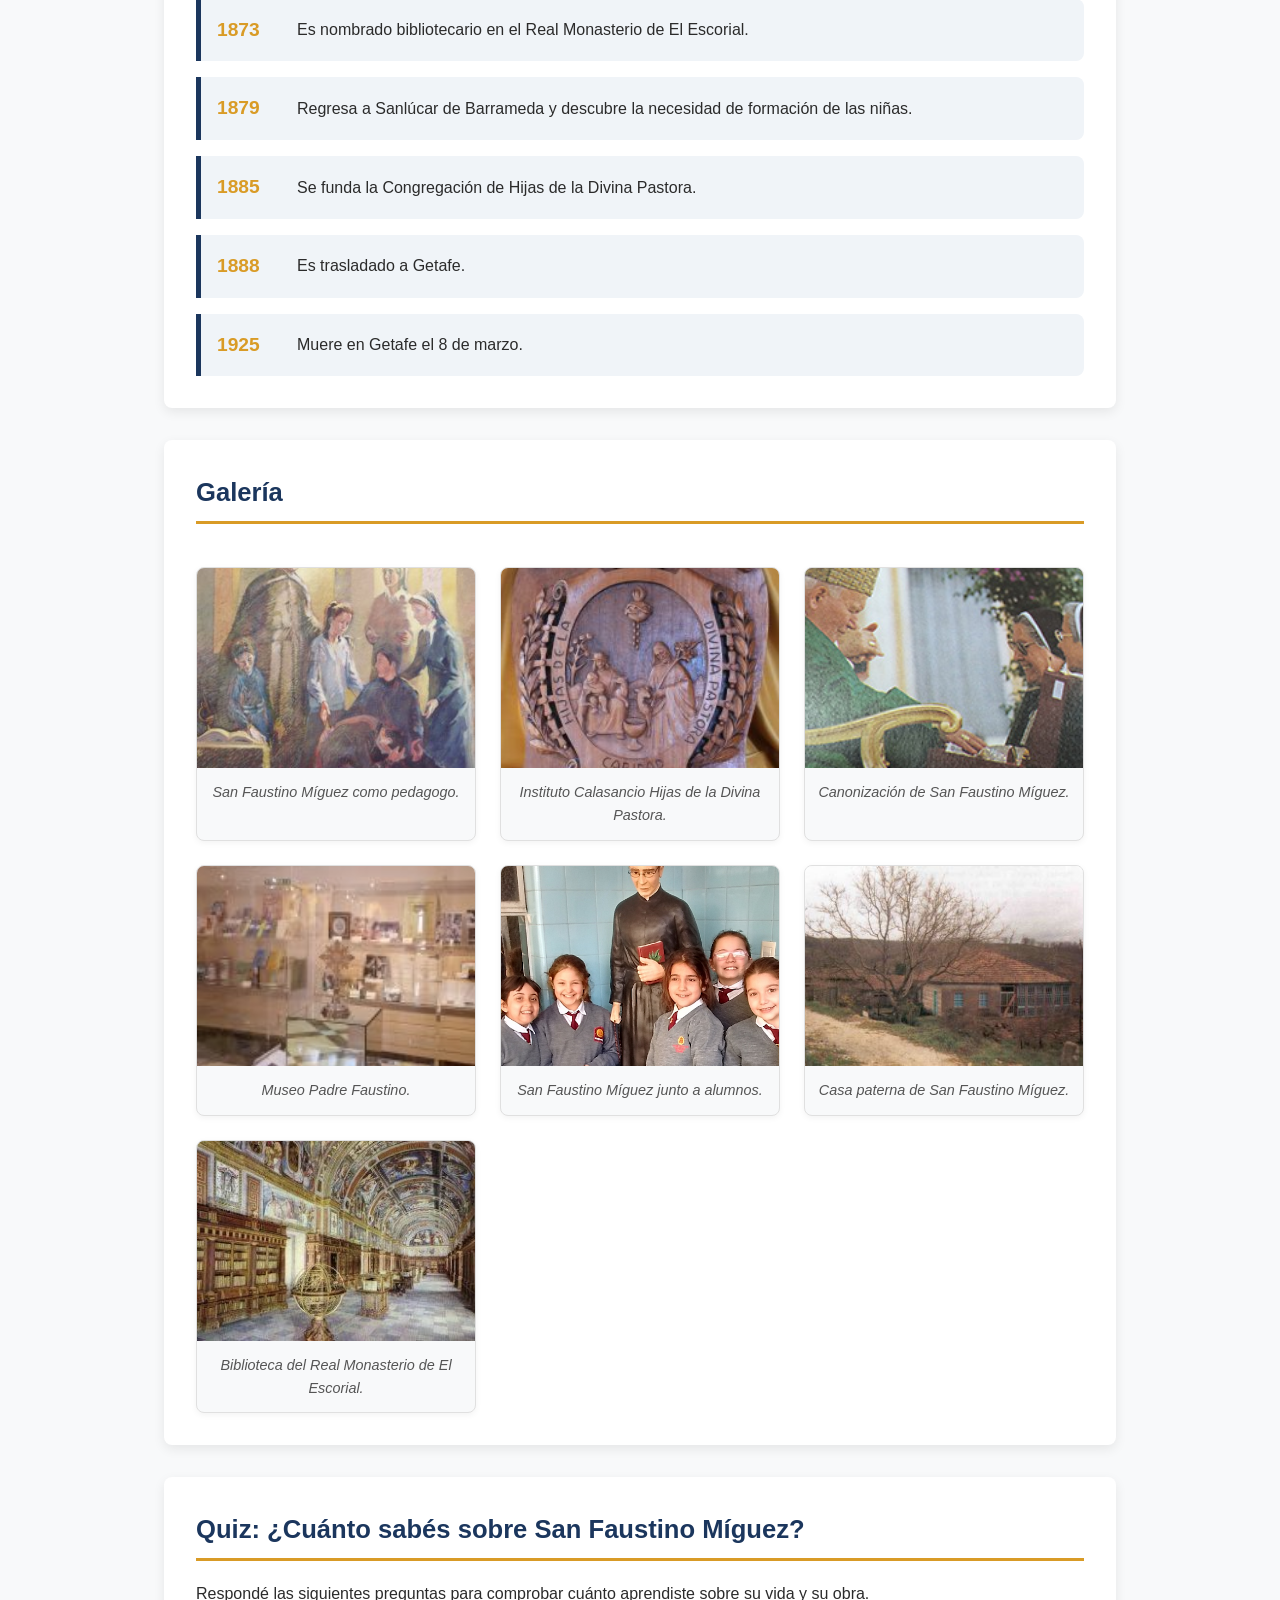
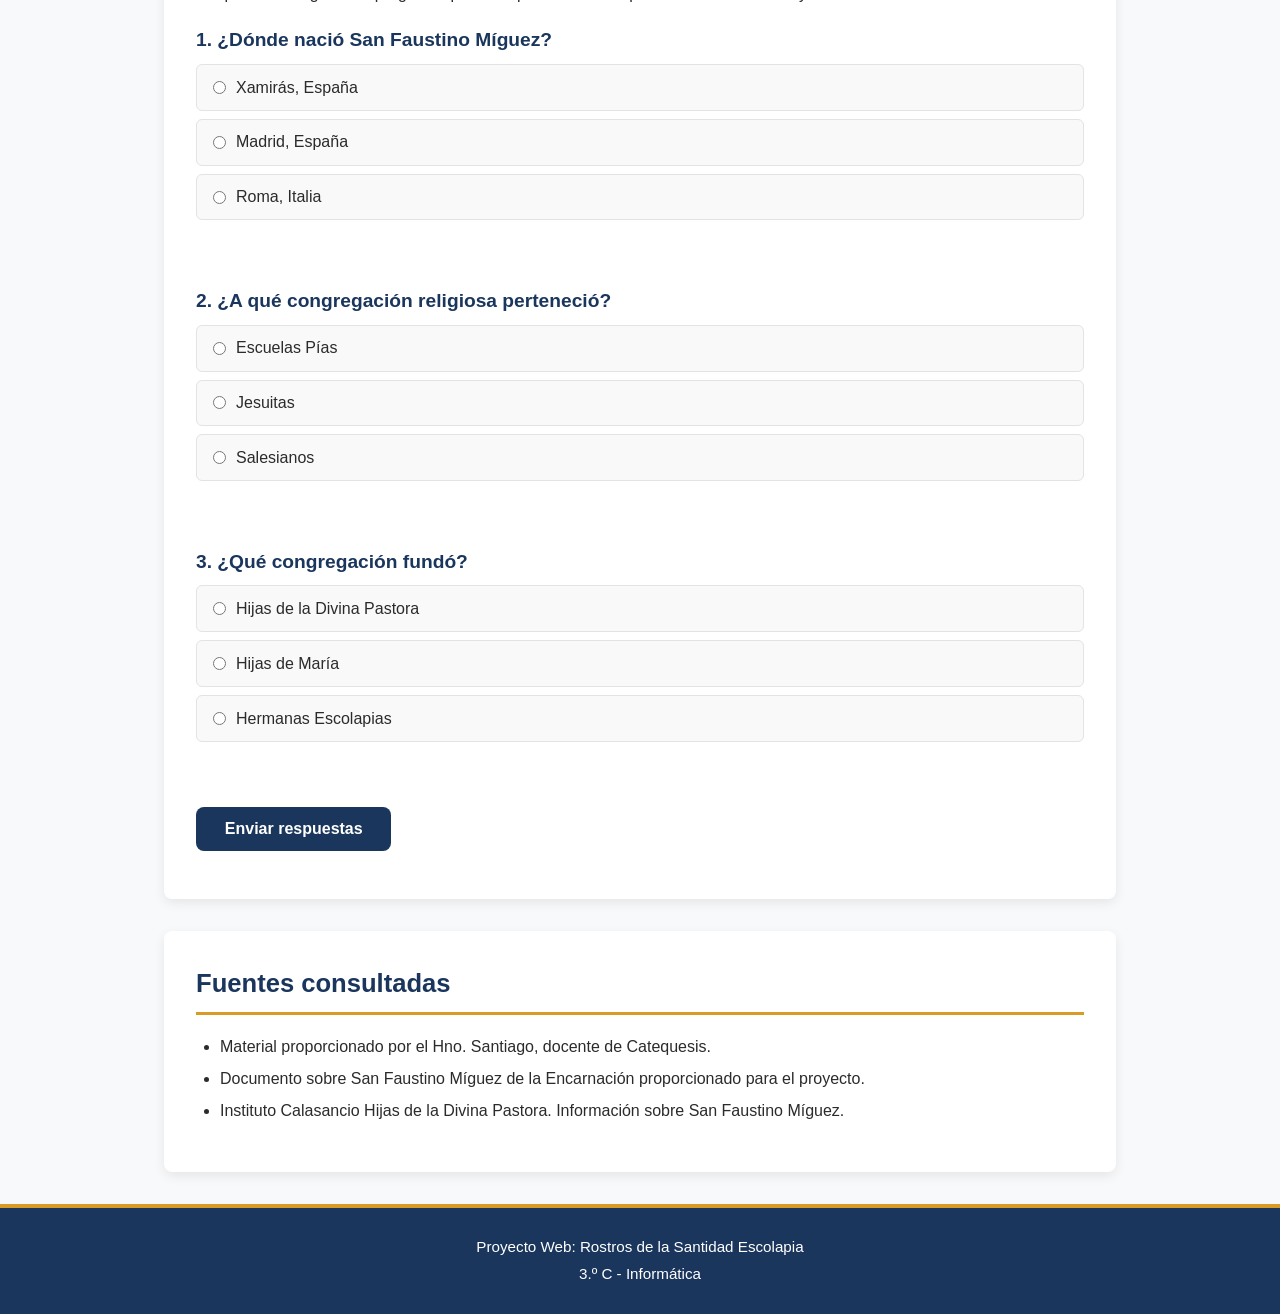
==== commit 549eb069: "Add files via upload" ====
--- a/index.html
+++ b/index.html
@@ -272,101 +272,72 @@
 </section>
 
 <section id="quiz">
-    <h2>Quiz</h2>
-
-    <p>
-        Poné a prueba tus conocimientos sobre San Faustino Míguez.
-    </p>
-
-    <form id="formularioQuiz">
-
-        <h3>1. ¿Dónde nació San Faustino Míguez?</h3>
-
-        <ul>
-            <li>
-                <label>
-                    <input type="radio" name="pregunta1" value="xamiras">
-                    Xamirás
-                </label>
-            </li>
-
-            <li>
-                <label>
-                    <input type="radio" name="pregunta1" value="madrid">
-                    Madrid
-                </label>
-            </li>
-
-            <li>
-                <label>
-                    <input type="radio" name="pregunta1" value="getafe">
-                    Getafe
-                </label>
-            </li>
-        </ul>
-
-        <p id="explicacion1" class="explicacion"></p>
-
-        <h3>2. ¿A qué congregación religiosa perteneció?</h3>
-
-        <ul>
-            <li>
-                <label>
-                    <input type="radio" name="pregunta2" value="escuelas">
-                    Escuelas Pías
-                </label>
-            </li>
-
-            <li>
-                <label>
-                    <input type="radio" name="pregunta2" value="jesuitas">
-                    Jesuitas
-                </label>
-            </li>
-
-            <li>
-                <label>
-                    <input type="radio" name="pregunta2" value="franciscanos">
-                    Franciscanos
-                </label>
-            </li>
-        </ul>
-
-        <p id="explicacion2" class="explicacion"></p>
-
-        <h3>3. ¿Qué congregación fundó?</h3>
-
-        <ul>
-            <li>
-                <label>
-                    <input type="radio" name="pregunta3" value="divina">
-                    Hijas de la Divina Pastora
-                </label>
-            </li>
-
-            <li>
-                <label>
-                    <input type="radio" name="pregunta3" value="caridad">
-                    Hermanas de la Caridad
-                </label>
-            </li>
-
-            <li>
-                <label>
-                    <input type="radio" name="pregunta3" value="maria">
-                    Hijas de María
-                </label>
-            </li>
-        </ul>
-
-        <p id="explicacion3" class="explicacion"></p>
-
-        <button type="submit">Enviar respuestas</button>
-
-        <p id="resultado" aria-live="polite"></p>
-
-    </form>
-</section>
+    <h2>Quiz: ¿Cuánto sabés sobre San Faustino Míguez?</h2>
+    
+    <p>Respondé las siguientes preguntas para comprobar cuánto aprendiste sobre su vida y su obra.</p>
+    
+    <h3>1. ¿Dónde nació San Faustino Míguez?</h3>
+    
+    <ul>
+    <li>
+    <input type="radio" name="pregunta1" id="p1a">
+    <label for="p1a">Xamirás, España</label>
+    </li>
+    <li>
+    <input type="radio" name="pregunta1" id="p1b">
+    <label for="p1b">Madrid, España</label>
+    </li>
+    <li>
+    <input type="radio" name="pregunta1" id="p1c">
+    <label for="p1c">Roma, Italia</label>
+    </li>
+    </ul>
+    
+    <p id="explicacion1" class="explicacion"></p>
+    
+    <h3>2. ¿A qué congregación religiosa perteneció?</h3>
+    
+    <ul>
+    <li>
+    <input type="radio" name="pregunta2" id="p2a">
+    <label for="p2a">Escuelas Pías</label>
+    </li>
+    <li>
+    <input type="radio" name="pregunta2" id="p2b">
+    <label for="p2b">Jesuitas</label>
+    </li>
+    <li>
+    <input type="radio" name="pregunta2" id="p2c">
+    <label for="p2c">Salesianos</label>
+    </li>
+    </ul>
+    
+    <p id="explicacion2" class="explicacion"></p>
+    
+    <h3>3. ¿Qué congregación fundó?</h3>
+    
+    <ul>
+    <li>
+    <input type="radio" name="pregunta3" id="p3a">
+    <label for="p3a">Hijas de la Divina Pastora</label>
+    </li>
+    <li>
+    <input type="radio" name="pregunta3" id="p3b">
+    <label for="p3b">Hijas de María</label>
+    </li>
+    <li>
+    <input type="radio" name="pregunta3" id="p3c">
+    <label for="p3c">Hermanas Escolapias</label>
+    </li>
+    </ul>
+    
+    <p id="explicacion3" class="explicacion"></p>
+    
+    <button type="button" id="enviar">Enviar respuestas</button>
+    
+    <p id="resultado"></p>
+    </section>
+    
 
 <section id="fuentes">
 
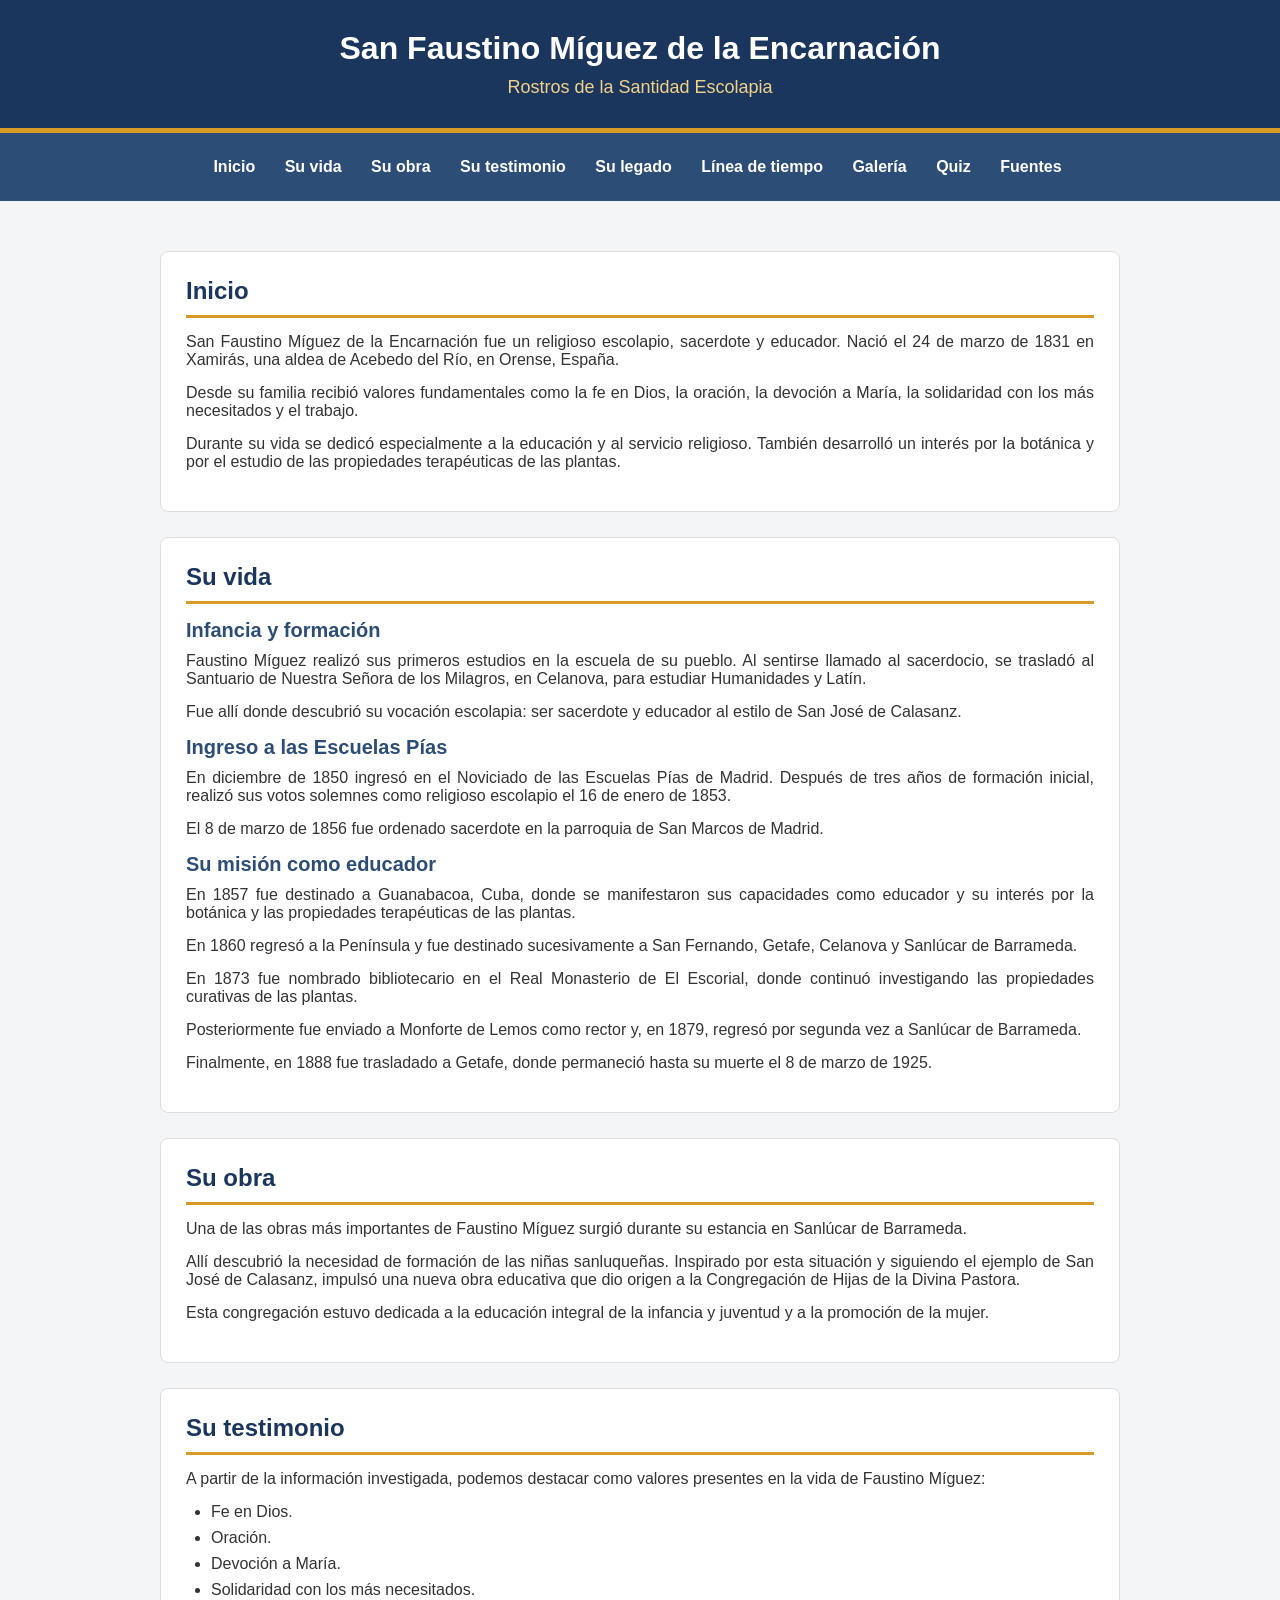
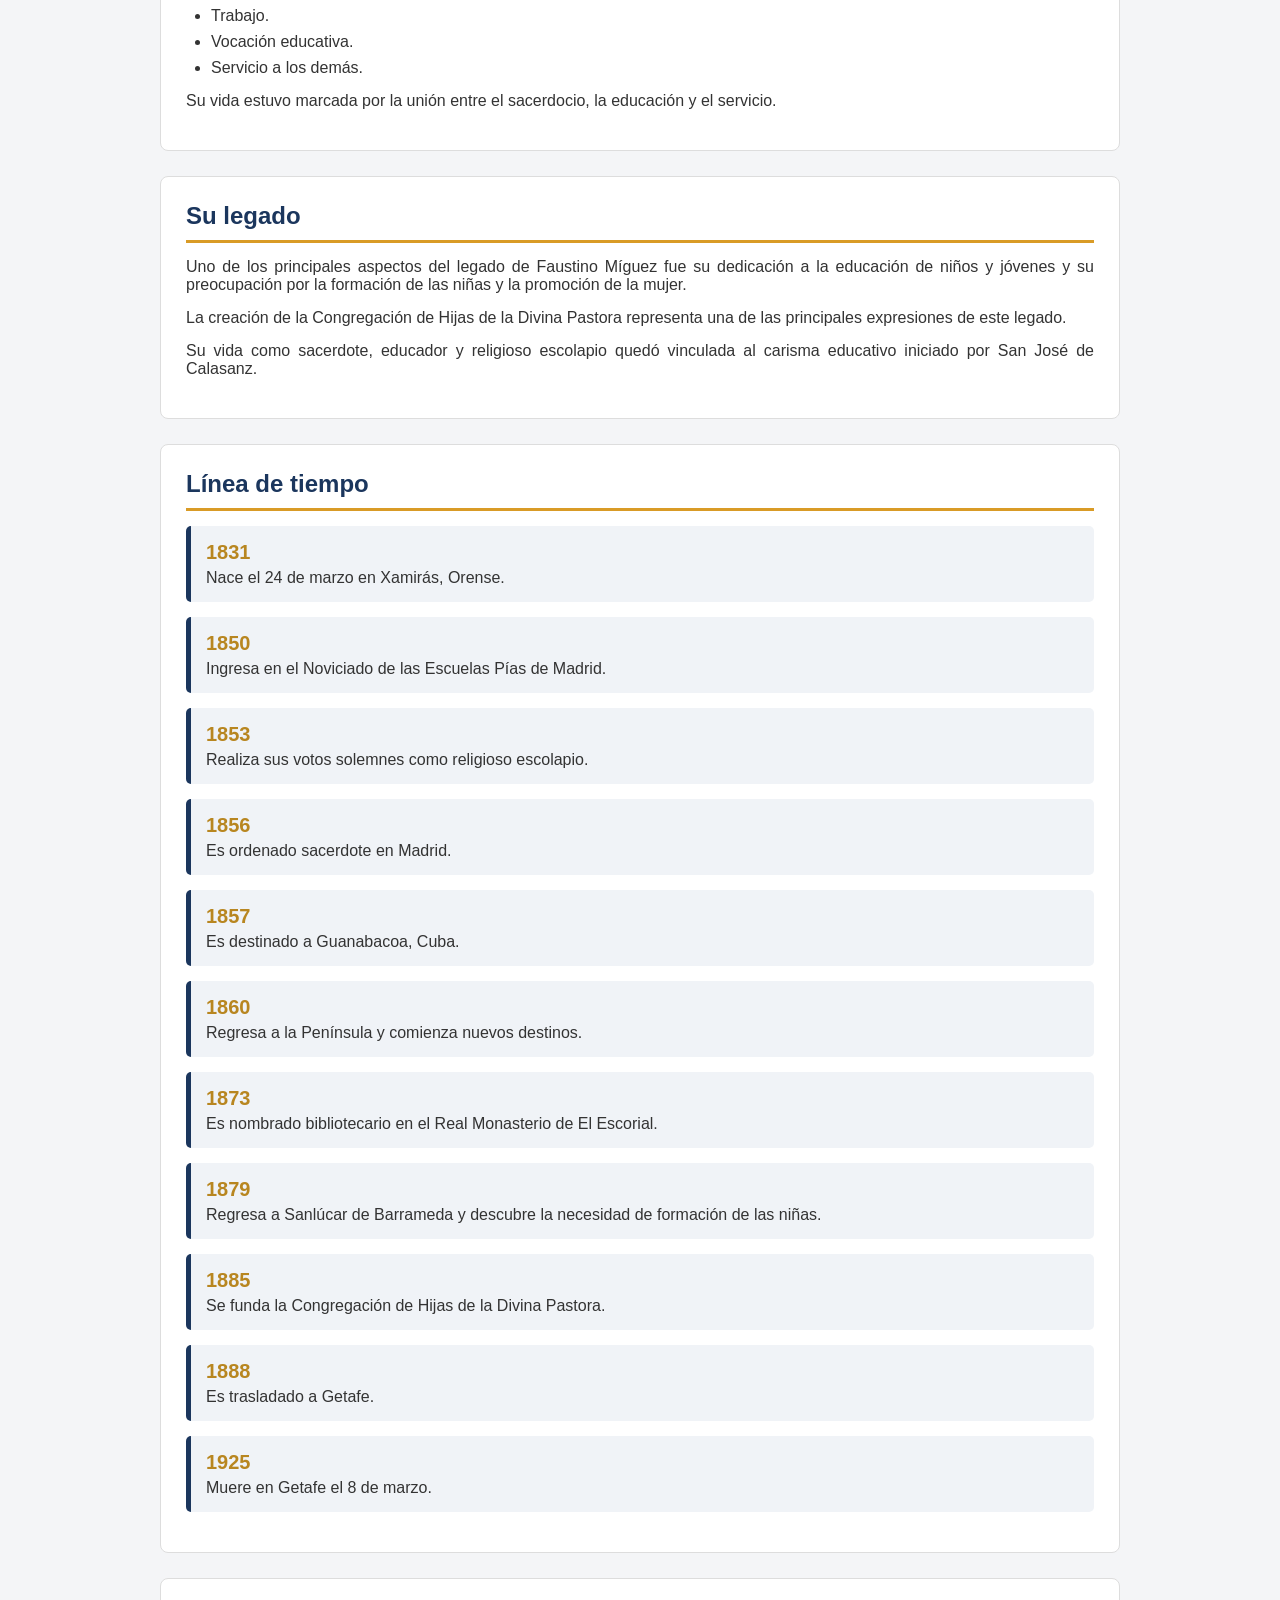
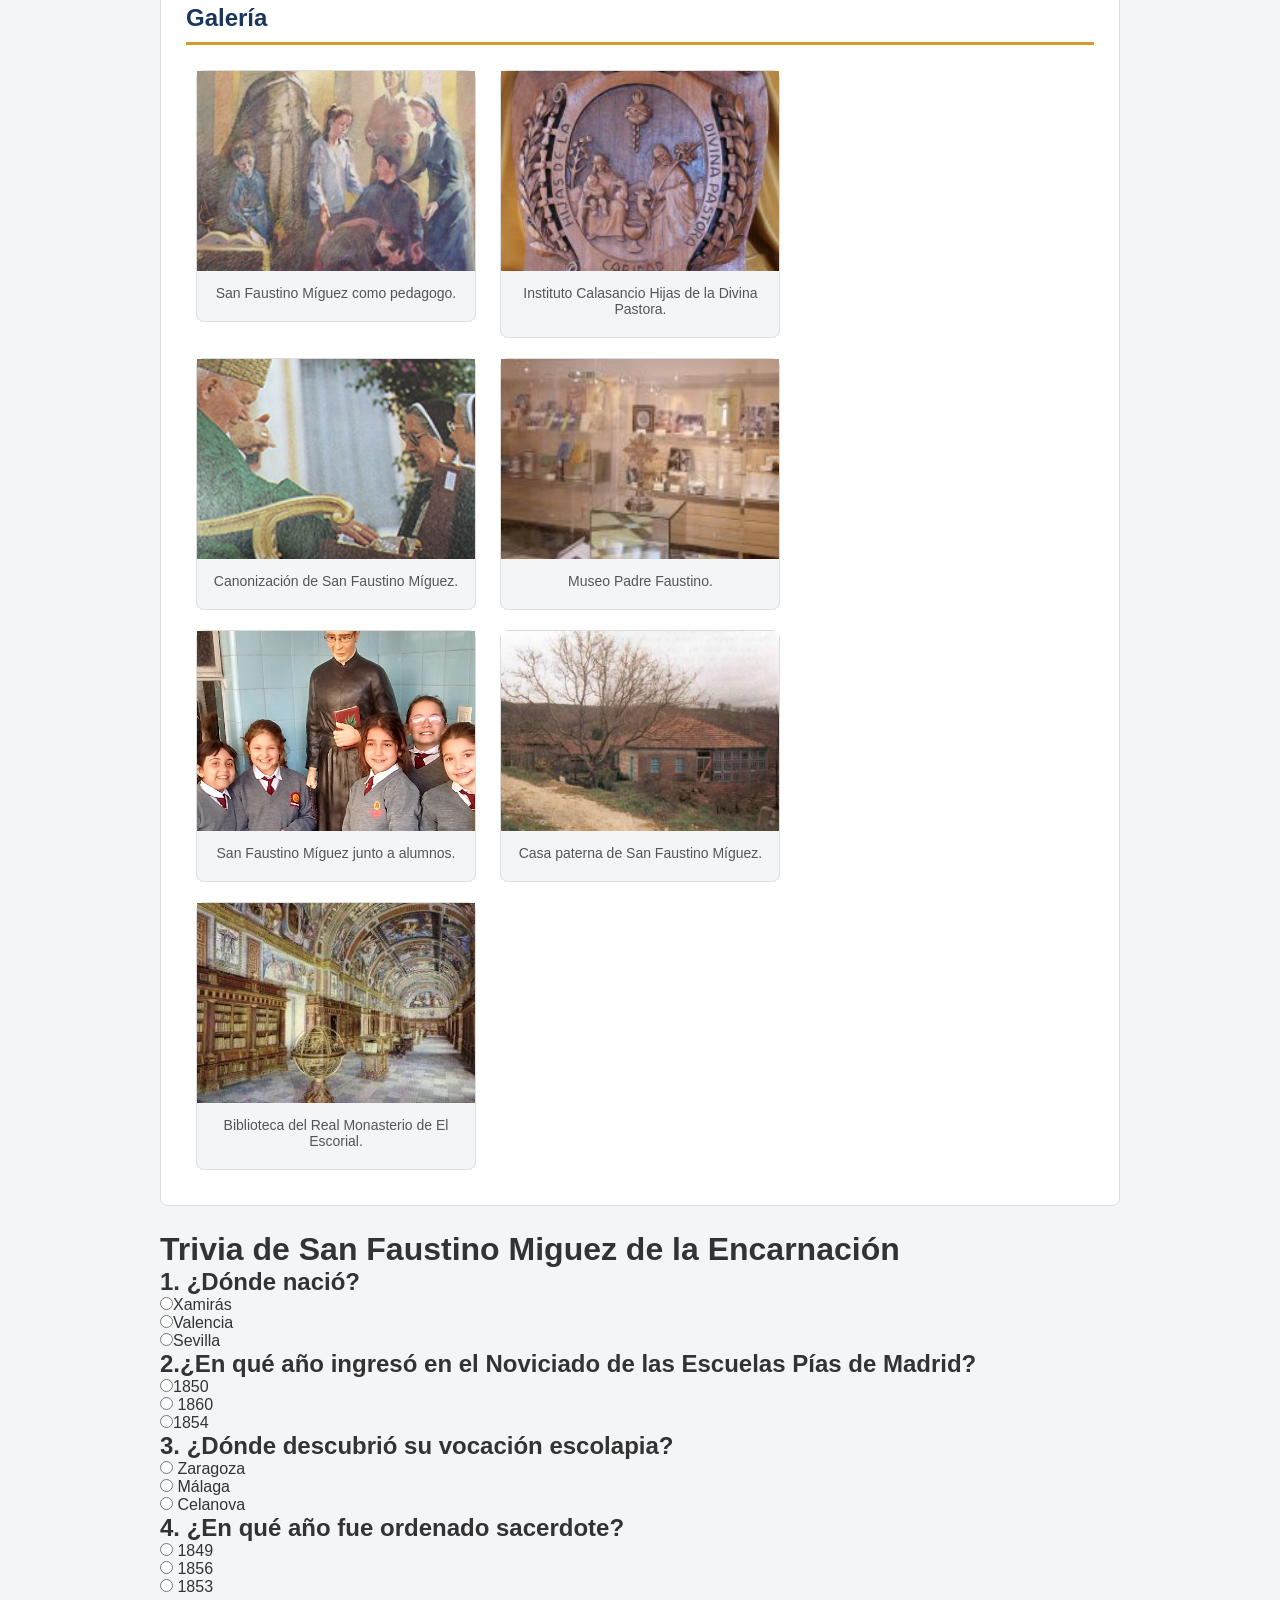
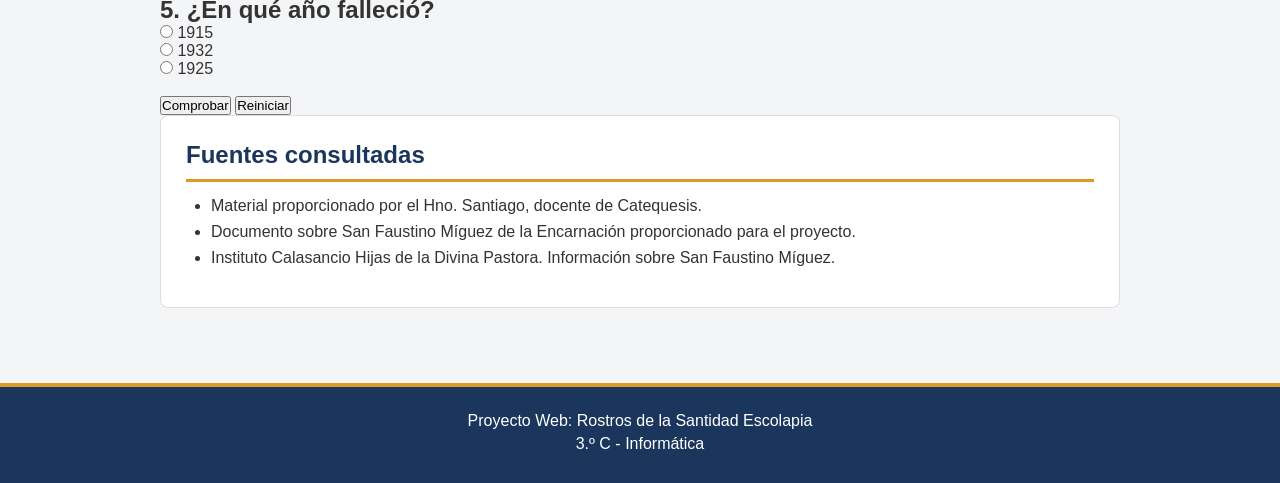
==== commit 9ddf470f: "Add files via upload" ====
--- a/index.html
+++ b/index.html
@@ -4,8 +4,8 @@
     <meta charset="UTF-8">
     <meta name="viewport" content="width=device-width, initial-scale=1.0">
     <title>San Faustino Míguez</title>
+    <link rel="stylesheet" href="estilos.css">
 </head>
-<link rel="stylesheet" href="estilos.css">
 <body>
      <header>
         <h1>San Faustino Míguez de la Encarnación</h1>
@@ -271,72 +271,33 @@
 </figure>
 </section>
 
-<section id="quiz">
-    <h2>Quiz: ¿Cuánto sabés sobre San Faustino Míguez?</h2>
-    
-    <p>Respondé las siguientes preguntas para comprobar cuánto aprendiste sobre su vida y su obra.</p>
-    
-    <h3>1. ¿Dónde nació San Faustino Míguez?</h3>
-    
-    <ul>
-    <li>
-    <input type="radio" name="pregunta1" id="p1a">
-    <label for="p1a">Xamirás, España</label>
-    </li>
-    <li>
-    <input type="radio" name="pregunta1" id="p1b">
-    <label for="p1b">Madrid, España</label>
-    </li>
-    <li>
-    <input type="radio" name="pregunta1" id="p1c">
-    <label for="p1c">Roma, Italia</label>
-    </li>
-    </ul>
-    
-    <p id="explicacion1" class="explicacion"></p>
-    
-    <h3>2. ¿A qué congregación religiosa perteneció?</h3>
-    
-    <ul>
-    <li>
-    <input type="radio" name="pregunta2" id="p2a">
-    <label for="p2a">Escuelas Pías</label>
-    </li>
-    <li>
-    <input type="radio" name="pregunta2" id="p2b">
-    <label for="p2b">Jesuitas</label>
-    </li>
-    <li>
-    <input type="radio" name="pregunta2" id="p2c">
-    <label for="p2c">Salesianos</label>
-    </li>
-    </ul>
-    
-    <p id="explicacion2" class="explicacion"></p>
-    
-    <h3>3. ¿Qué congregación fundó?</h3>
-    
-    <ul>
-    <li>
-    <input type="radio" name="pregunta3" id="p3a">
-    <label for="p3a">Hijas de la Divina Pastora</label>
-    </li>
-    <li>
-    <input type="radio" name="pregunta3" id="p3b">
-    <label for="p3b">Hijas de María</label>
-    </li>
-    <li>
-    <input type="radio" name="pregunta3" id="p3c">
-    <label for="p3c">Hermanas Escolapias</label>
-    </li>
-    </ul>
-    
-    <p id="explicacion3" class="explicacion"></p>
-    
-    <button type="button" id="enviar">Enviar respuestas</button>
-    
-    <p id="resultado"></p>
-    </section>
+<div class="card">
+    <h1>Trivia de San Faustino Miguez de la Encarnación</h1>
+<h2>1. ¿Dónde nació?</h2>
+<input type="radio" name="p1" value="a">Xamirás <br>
+<input type="radio" name="p1" value="b">Valencia <br>
+<input type="radio" name="p1" value="c">Sevilla <br>
+<h2>2.¿En qué año ingresó en el Noviciado de las Escuelas Pías de Madrid?</h2>
+<input type="radio" name="p2" value="a">1850 <br>
+<input type="radio" name="p2" value="b"> 1860<br>
+<input type="radio" name="p2" value="c">1854 <br>
+<h2>3. ¿Dónde descubrió su vocación escolapia?</h2>
+<input type="radio" name="p3" value="a"> Zaragoza<br>
+<input type="radio" name="p3" value="b"> Málaga<br>
+<input type="radio" name="p3" value="c"> Celanova<br>
+<h2>4. ¿En qué año fue ordenado sacerdote?</h2>
+<input type="radio" name="p4" value="a"> 1849<br>
+<input type="radio" name="p4" value="b"> 1856<br>
+<input type="radio" name="p4" value="c"> 1853<br>
+<h2>5. ¿En qué año falleció?</h2>
+<input type="radio" name="p5" value="a"> 1915<br>
+<input type="radio" name="p5" value="b"> 1932<br>
+<input type="radio" name="p5" value="c"> 1925<br>
+<br>
+<button id="comprobar" type="button">Comprobar</button>
+<button id="reiniciar" type="button">Reiniciar</button>
+<p id="resultado"></p>
+</div>
     
 
 <section id="fuentes">
--- a/estilos.css
+++ b/estilos.css
@@ -1,313 +1,207 @@
-/* ==========================================================
-   1. RESET Y VARIABLES GLOBALES
-   ========================================================== */
 * {
     margin: 0;
     padding: 0;
-    box-sizing: border-box; /* Manejo correcto del Modelo de Caja */
-}
-
-:root {
-    /* Paleta de colores acorde a la temática */
-    --color-primario: #1b365d;       /* Azul institucional / Escolapio */
-    --color-secundario: #d99b26;     /* Dorado / Cálido */
-    --color-fondo: #f8f9fa;          /* Fondo claro para facilitar la lectura */
-    --color-tarjeta: #ffffff;        /* Blanco para contenedores */
-    --color-texto: #2b2b2b;          /* Gris oscuro para contraste suave */
-    --color-texto-suave: #555555;
-    
-    /* Tipografía y sombras */
-    --fuente-principal: 'Segoe UI', Tahoma, Geneva, Verdana, sans-serif;
-    --sombras: 0 4px 12px rgba(0, 0, 0, 0.08);
-    --borde-radio: 8px;
+    box-sizing: border-box;
 }
 
 body {
-    font-family: var(--fuente-principal);
-    background-color: var(--color-fondo);
-    color: var(--color-texto);
-    line-height: 1.6;
-}
-
-/* ==========================================================
-   2. ENCABEZADO (HEADER)
-   ========================================================== */
+    font-family: Arial, sans-serif;
+    background-color: #f4f5f7;
+    color: #333333;
+}
+
+
 header {
-    background-color: var(--color-primario);
-    color: #ffffff;
-    text-align: center;
-    padding: 2.5rem 1rem;
-    border-bottom: 5px solid var(--color-secundario);
+    background-color: #1b365d;
+    color: white;
+    text-align: center;
+    padding: 30px;
+    border-bottom: 5px solid #d99b26;
 }
 
 header h1 {
-    font-size: 2.2rem;
-    margin-bottom: 0.5rem;
-    letter-spacing: 0.5px;
+    font-size: 32px;
+    margin-bottom: 10px;
 }
 
 header p {
-    font-size: 1.1rem;
-    color: var(--color-secundario);
-    font-weight: 500;
-}
-
-/* ==========================================================
-   3. NAVEGACIÓN (NAV)
-   ========================================================== */
+    font-size: 18px;
+    color: #f2d28b;
+}
+
 nav {
     background-color: #2c4d75;
-    display: flex;
-    justify-content: center;
-    flex-wrap: wrap;
-    gap: 10px;
-    padding: 0.8rem 1rem;
-    position: sticky;
-    top: 0;
-    z-index: 100;
-    box-shadow: 0 2px 8px rgba(0, 0, 0, 0.15);
+    text-align: center;
+    padding: 15px;
 }
 
 nav a {
-    color: #ffffff;
+    display: inline-block;
+    color: white;
     text-decoration: none;
-    font-weight: 600;
-    padding: 0.5rem 0.9rem;
-    border-radius: 4px;
-    transition: background-color 0.3s ease, color 0.3s ease;
-}
-
-nav a:hover {
-    background-color: var(--color-secundario);
-    color: var(--color-primario);
-}
-
-/* ==========================================================
-   4. ESTRUCTURA PRINCIPAL (MAIN & SECTIONS)
-   ========================================================== */
+    padding: 10px;
+    margin-right: 5px;
+    font-weight: bold;
+}
+
 main {
     max-width: 1000px;
-    margin: 2rem auto;
-    padding: 0 1.5rem;
-}
+    margin: 30px auto;
+    padding: 20px;
+}
+
 
 section {
-    background-color: var(--color-tarjeta);
-    padding: 2rem;
-    margin-bottom: 2rem;
-    border-radius: var(--borde-radio);
-    box-shadow: var(--sombras);
-}
-
-/* Encabezados de secciones */
+    background-color: white;
+    padding: 25px;
+    margin-bottom: 25px;
+    border: 1px solid #dddddd;
+    border-radius: 8px;
+}
+
 section h2 {
-    color: var(--color-primario);
-    border-bottom: 3px solid var(--color-secundario);
-    padding-bottom: 0.5rem;
-    margin-bottom: 1.2rem;
-    font-size: 1.6rem;
+    color: #1b365d;
+    font-size: 24px;
+    margin-bottom: 15px;
+    padding-bottom: 10px;
+    border-bottom: 3px solid #d99b26;
 }
 
 section h3 {
-    color: var(--color-primario);
-    margin: 1.2rem 0 0.5rem 0;
-    font-size: 1.2rem;
+    color: #2c4d75;
+    font-size: 20px;
+    margin-top: 15px;
+    margin-bottom: 10px;
 }
 
 section p {
-    margin-bottom: 1rem;
+    margin-bottom: 15px;
     text-align: justify;
 }
 
-/* Listas generales */
+
 section ul {
-    margin-left: 1.5rem;
-    margin-bottom: 1rem;
+    margin-left: 25px;
+    margin-bottom: 15px;
 }
 
 section li {
-    margin-bottom: 0.4rem;
-}
-
-/* ==========================================================
-   5. LÍNEA DE TIEMPO (#linea-tiempo)
-   ========================================================== */
-#linea-tiempo {
-    display: flex;
-    flex-direction: column;
-    gap: 1rem;
-}
+    margin-bottom: 8px;
+}
+
 
 #linea-tiempo article {
-    display: flex;
-    align-items: center;
-    background-color: #f0f4f8;
-    border-left: 5px solid var(--color-primario);
-    padding: 1rem;
-    border-radius: 0 var(--borde-radio) var(--borde-radio) 0;
-    transition: transform 0.2s ease;
-}
-
-#linea-tiempo article:hover {
-    transform: translateX(5px);
+    background-color: #f0f3f7;
+    padding: 15px;
+    margin-bottom: 15px;
+    border-left: 5px solid #1b365d;
+    border-radius: 5px;
 }
 
 #linea-tiempo h3 {
-    margin: 0;
-    min-width: 80px;
-    font-size: 1.2rem;
-    color: var(--color-secundario);
-    font-weight: bold;
+    color: #b88620;
+    margin-top: 0;
+    margin-bottom: 5px;
 }
 
 #linea-tiempo p {
-    margin: 0;
+    margin-bottom: 0;
     text-align: left;
 }
 
-/* ==========================================================
-   6. GALERÍA DE IMÁGENES (#galeria)
-   ========================================================== */
-#galeria {
-    display: grid;
-    grid-template-columns: repeat(auto-fit, minmax(260px, 1fr));
-    gap: 1.5rem;
-}
-
-#galeria h2 {
-    grid-column: 1 / -1;
-}
 
 figure {
-    background-color: var(--color-fondo);
-    border: 1px solid #e0e0e0;
-    border-radius: var(--borde-radio);
-    overflow: hidden;
-    display: flex;
-    flex-direction: column;
-    text-align: center;
-    box-shadow: 0 2px 6px rgba(0,0,0,0.05);
+    display: inline-block;
+    vertical-align: top;
+    width: 280px;
+    background-color: #f4f5f7;
+    border: 1px solid #dddddd;
+    border-radius: 8px;
+    text-align: center;
+    padding-bottom: 10px;
+    margin: 10px;
 }
 
 figure img {
     width: 100%;
     height: 200px;
     object-fit: cover;
-    display: block;
-}
+}
+
 
 figcaption {
-    padding: 0.8rem;
-    font-size: 0.9rem;
-    color: var(--color-texto-suave);
-    font-style: italic;
-}
-
-/* ==========================================================
-   7. SECCIÓN QUIZ (#quiz)
-   ========================================================== */
+    padding: 10px;
+    color: #555555;
+    font-size: 14px;
+}
+
+
 #quiz ul {
-    list-style: none;
+    list-style-type: none;
     margin-left: 0;
-    padding: 0;
 }
 
 #quiz li {
-    background-color: #f9f9f9;
-    border: 1px solid #e3e3e3;
-    padding: 0.6rem 1rem;
-    margin-bottom: 0.5rem;
-    border-radius: 6px;
-    display: flex;
-    align-items: center;
-    gap: 10px;
-    cursor: pointer;
-}
-
-#quiz li:hover {
-    background-color: #edf3f8;
-}
-
-#quiz input[type="radio"] {
-    cursor: pointer;
-    accent-color: var(--color-primario);
+    background-color: #f4f5f7;
+    padding: 12px;
+    margin-bottom: 10px;
+    border: 1px solid #dddddd;
+    border-radius: 5px;
+}
+
+#quiz input {
+    margin-right: 8px;
 }
 
 #quiz button {
-    display: block;
-    margin-top: 1.5rem;
-    background-color: var(--color-primario);
-    color: #ffffff;
+    background-color: #1b365d;
+    color: white;
+    padding: 12px 25px;
     border: none;
-    padding: 0.8rem 1.8rem;
-    font-size: 1rem;
+    border-radius: 5px;
+    font-size: 16px;
     font-weight: bold;
-    border-radius: var(--borde-radio);
-    cursor: pointer;
-    transition: background-color 0.3s ease;
-}
-
-#quiz button:hover {
-    background-color: var(--color-secundario);
-    color: var(--color-primario);
-}
-
-/* ==========================================================
-   8. PIE DE PÁGINA (FOOTER)
-   ========================================================== */
-footer {
-    background-color: var(--color-primario);
-    color: #ffffff;
-    text-align: center;
-    padding: 1.5rem;
-    margin-top: 2rem;
-    border-top: 4px solid var(--color-secundario);
-    font-size: 0.95rem;
-}
-
-footer p {
-    margin: 0.2rem 0;
-}
-
-/* RESPUESTAS DEL QUIZ */
+    margin-top: 15px;
+}
+
+#quiz .explicacion {
+    padding: 12px;
+    margin-top: 10px;
+    margin-bottom: 20px;
+    border-radius: 5px;
+    text-align: left;
+}
+
+#quiz .explicacion.correcta {
+    background-color: #e2f3e5;
+    color: #216b35;
+    border-left: 4px solid #23763b;
+}
+
+#quiz .explicacion.incorrecta {
+    background-color: #fff4d6;
+    color: #805c13;
+    border-left: 4px solid #d99b26;
+}
 
 #quiz li.respuesta-correcta {
     background-color: #e2f3e5;
     border: 1px solid #8bc69a;
-    color: #216b35;
 }
 
 #quiz li.respuesta-incorrecta {
     background-color: #fce8e8;
     border: 1px solid #e5a0a0;
-    color: #922d2d;
-}
-
-#quiz li.respuesta-correcta input {
-    accent-color: #23763b;
-}
-
-#quiz li.respuesta-incorrecta input {
-    accent-color: #b52d2d;
-}
-/* EXPLICACIONES DEL QUIZ */
-
-#quiz .explicacion {
-    padding: 0.8rem 1rem;
-    margin: 0.5rem 0 1.5rem;
-    border-radius: 6px;
-    font-size: 0.95rem;
-    text-align: left;
-}
-
-#quiz .explicacion.correcta {
-    background-color: #e2f3e5;
-    border-left: 4px solid #23763b;
-    color: #216b35;
-}
-
-#quiz .explicacion.incorrecta {
-    background-color: #fff4d6;
-    border-left: 4px solid #d99b26;
-    color: #805c13;
-}+}
+
+footer {
+    background-color: #1b365d;
+    color: white;
+    text-align: center;
+    padding: 25px;
+    border-top: 4px solid #d99b26;
+}
+
+footer p {
+    margin-bottom: 5px;
+}
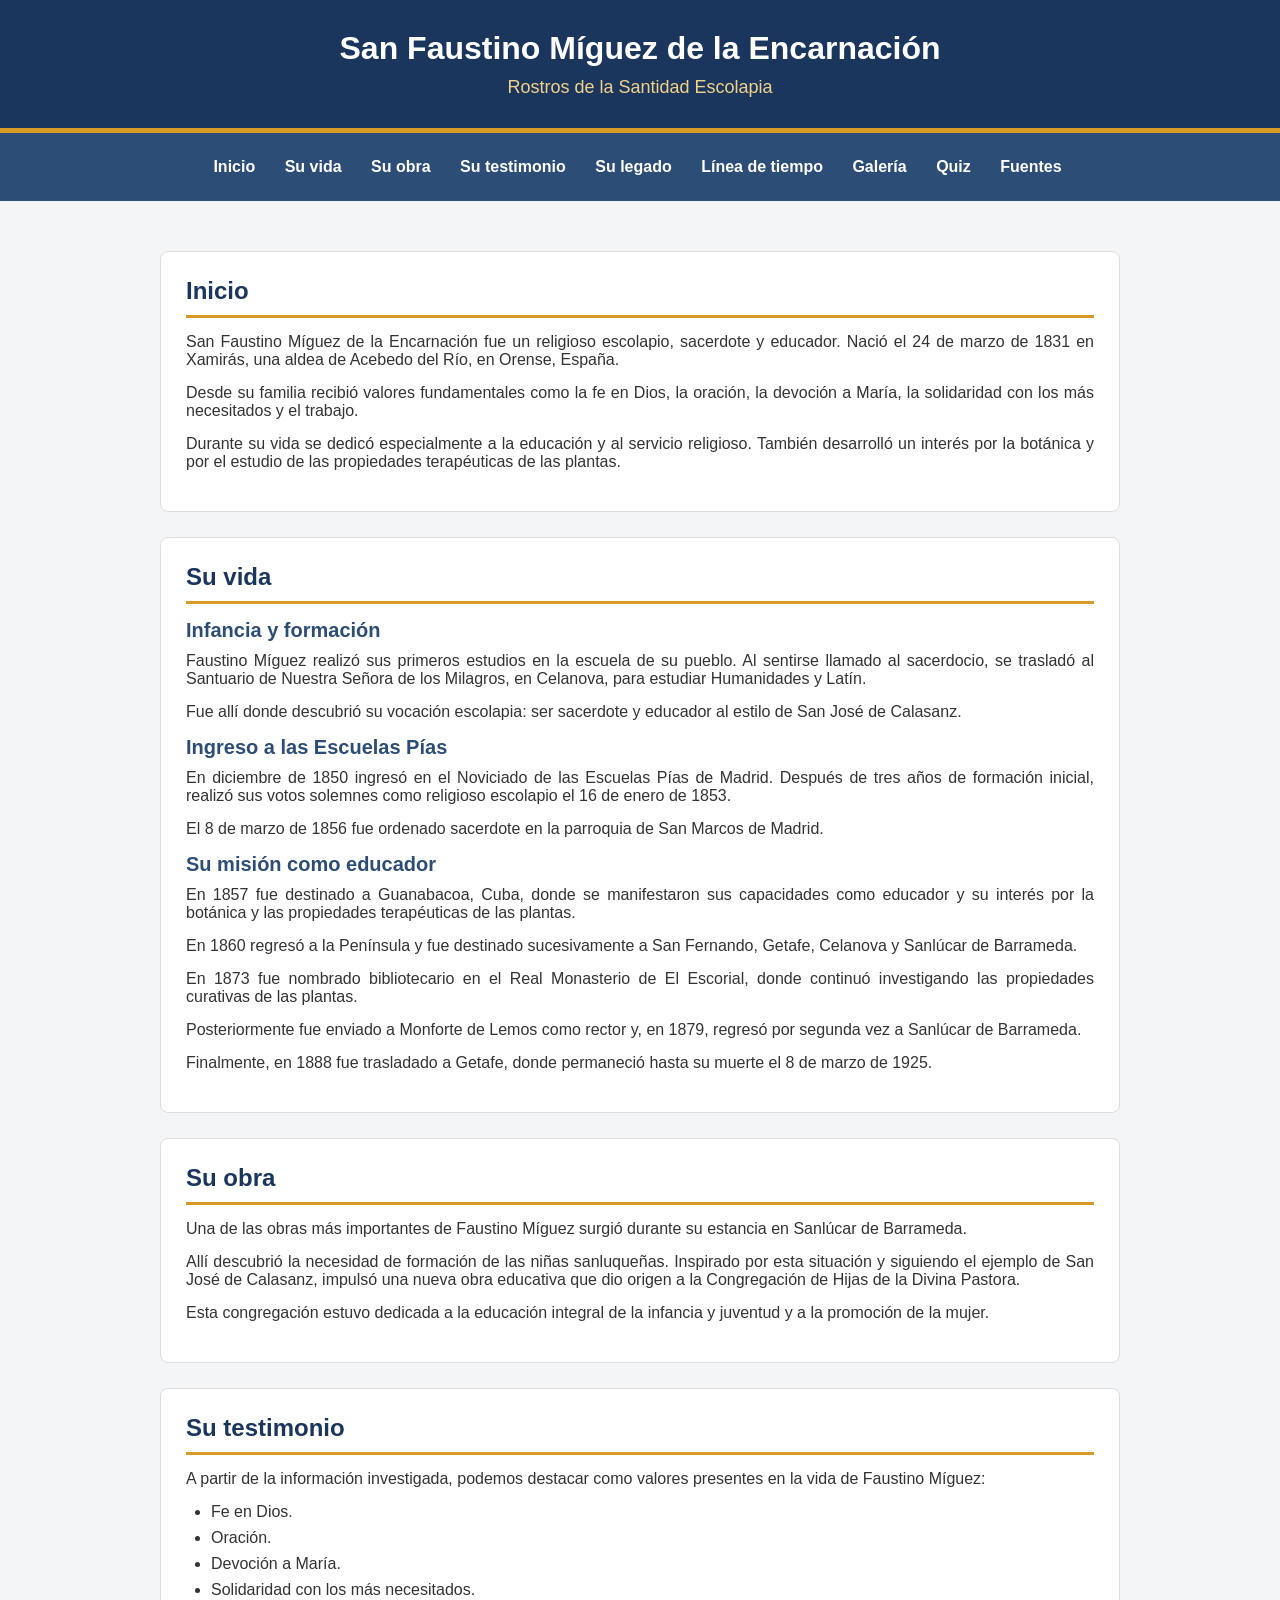
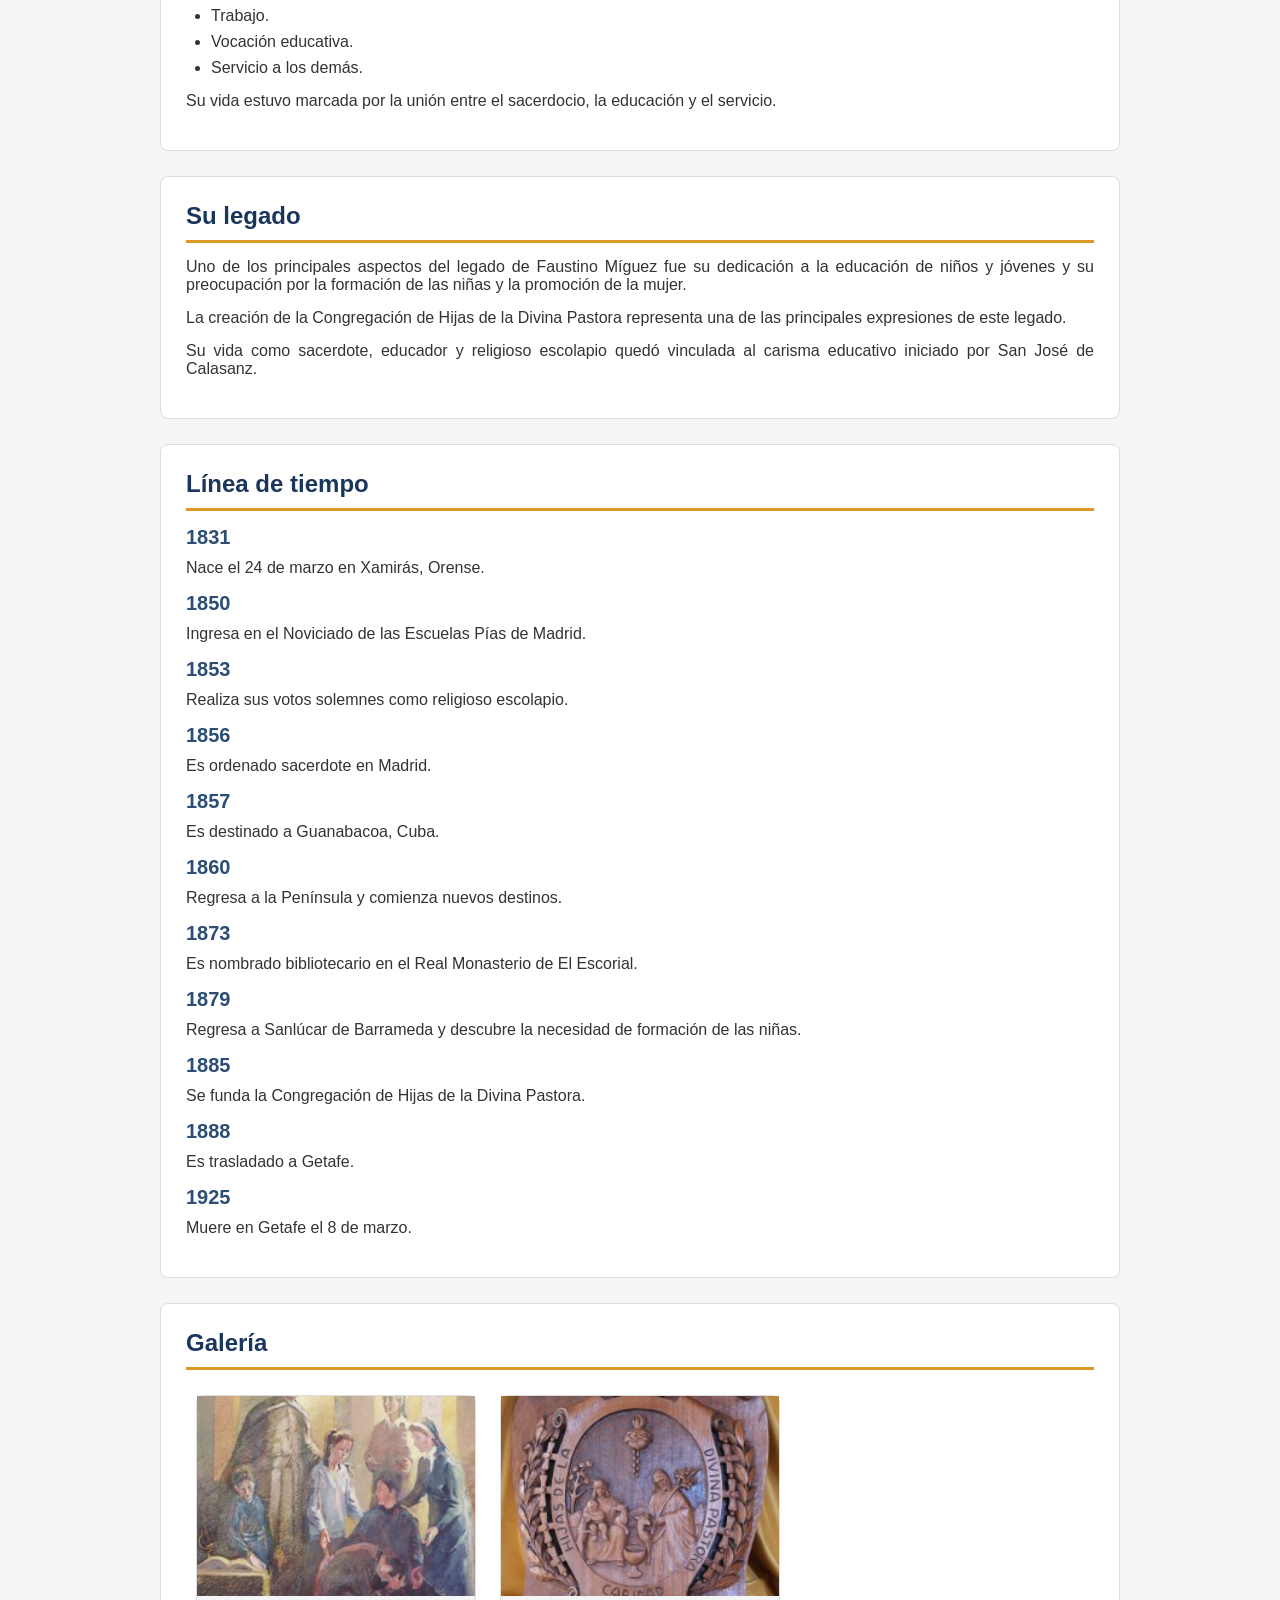
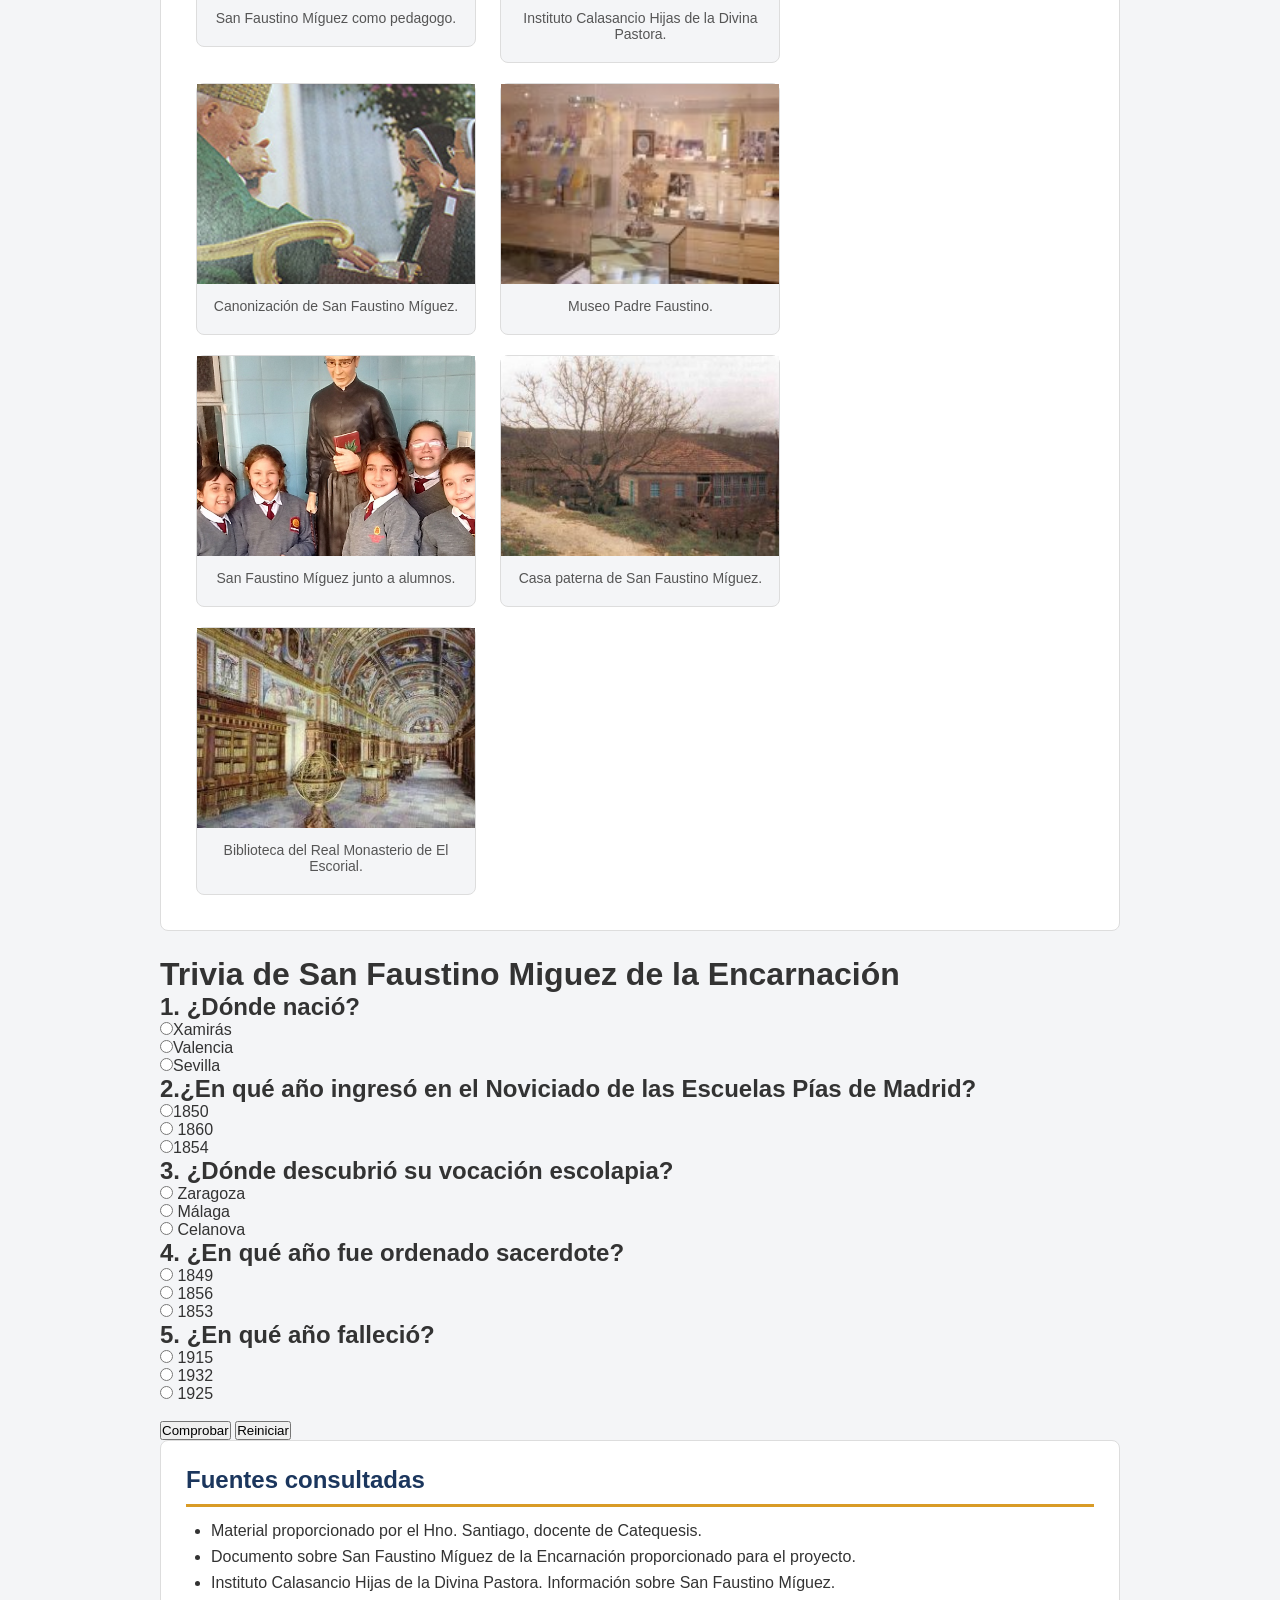
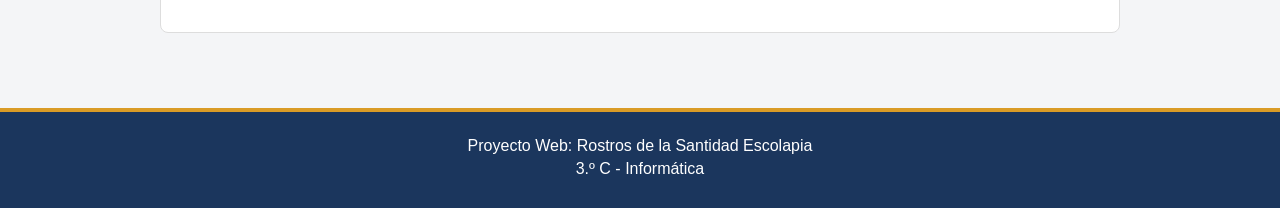
==== commit 275647c6: "Add files via upload" ====
--- a/index.html
+++ b/index.html
@@ -4,7 +4,7 @@
     <meta charset="UTF-8">
     <meta name="viewport" content="width=device-width, initial-scale=1.0">
     <title>San Faustino Míguez</title>
-    <link rel="stylesheet" href="estilos.css">
+    <link rel="stylesheet" href="style.css">
 </head>
 <body>
      <header>
--- a/style.css
+++ b/style.css
@@ -0,0 +1,133 @@
+* {
+    margin: 0;
+    padding: 0;
+    box-sizing: border-box;
+}
+
+body {
+    font-family: Arial, sans-serif;
+    background-color: #f4f5f7;
+    color: #333333;
+}
+
+
+header {
+    background-color: #1b365d;
+    color: white;
+    text-align: center;
+    padding: 30px;
+    border-bottom: 5px solid #d99b26;
+}
+
+header h1 {
+    font-size: 32px;
+    margin-bottom: 10px;
+}
+
+header p {
+    font-size: 18px;
+    color: #f2d28b;
+}
+
+nav {
+    background-color: #2c4d75;
+    text-align: center;
+    padding: 15px;
+}
+
+nav a {
+    display: inline-block;
+    color: white;
+    text-decoration: none;
+    padding: 10px;
+    margin-right: 5px;
+    font-weight: bold;
+}
+
+main {
+    max-width: 1000px;
+    margin: 30px auto;
+    padding: 20px;
+}
+
+
+section {
+    background-color: white;
+    padding: 25px;
+    margin-bottom: 25px;
+    border: 1px solid #dddddd;
+    border-radius: 8px;
+}
+
+section h2 {
+    color: #1b365d;
+    font-size: 24px;
+    margin-bottom: 15px;
+    padding-bottom: 10px;
+    border-bottom: 3px solid #d99b26;
+}
+
+section h3 {
+    color: #2c4d75;
+    font-size: 20px;
+    margin-top: 15px;
+    margin-bottom: 10px;
+}
+
+section p {
+    margin-bottom: 15px;
+    text-align: justify;
+}
+
+
+section ul {
+    margin-left: 25px;
+    margin-bottom: 15px;
+}
+
+section li {
+    margin-bottom: 8px;
+}
+
+
+
+
+
+figure {
+    display: inline-block;
+    vertical-align: top;
+    width: 280px;
+    background-color: #f4f5f7;
+    border: 1px solid #dddddd;
+    border-radius: 8px;
+    text-align: center;
+    padding-bottom: 10px;
+    margin: 10px;
+}
+
+figure img {
+    width: 100%;
+    height: 200px;
+    object-fit: cover;
+}
+
+
+figcaption {
+    padding: 10px;
+    color: #555555;
+    font-size: 14px;
+}
+
+
+
+footer {
+    background-color: #1b365d;
+    color: white;
+    text-align: center;
+    padding: 25px;
+    border-top: 4px solid #d99b26;
+}
+
+footer p {
+    margin-bottom: 5px;
+}
